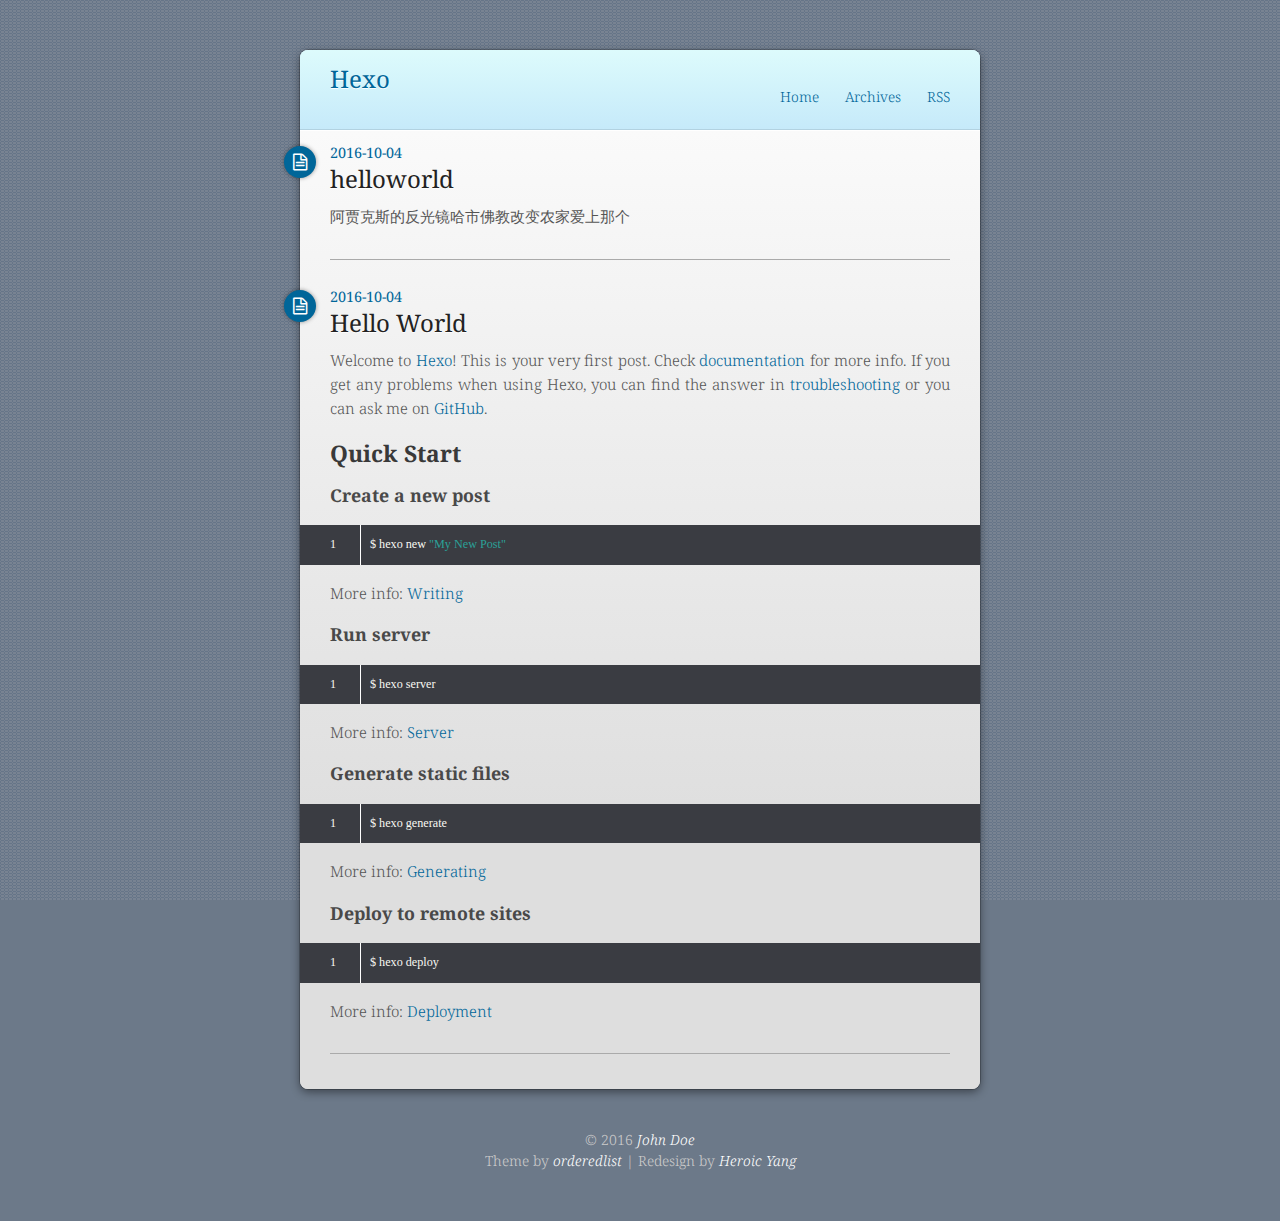
==== index.html @ 85ee766a "Site updated: 2016-10-04 22:42:52" ====
<!DOCTYPE HTML>
<html>
<head>
  <meta charset="utf-8">
  <meta http-equiv="X-UA-Compatible" content="chrome=1">
  
  <title>Hexo</title>
  <meta name="viewport" content="width=device-width, initial-scale=1, maximum-scale=1, user-scalable=no">
  
    <meta name="author" content="John Doe">
  
  
  <meta property="og:type" content="website">
<meta property="og:title" content="Hexo">
<meta property="og:url" content="http://yoursite.com/index.html">
<meta property="og:site_name" content="Hexo">
<meta name="twitter:card" content="summary">
<meta name="twitter:title" content="Hexo">
  
    <link rel="alternate" href="/atom.xml" title="Hexo" type="application/atom+xml">
  
  
    <link rel="icon" type="image/x-icon" href="/favicon.ico">
  
  <link rel="stylesheet" href="/css/style.css">
  <!--[if lt IE 9]><script src="//html5shiv.googlecode.com/svn/trunk/html5.js"></script><![endif]-->
  
</head>

<body>
  <div class="wrapper">
    <header id="header">
  <div class="title">
    <h1><a href="/">Hexo</a></h1>
    <p><a href="/"></a></p>
  </div>
  <nav class="nav">
    <ul>
      
        <li><a href="/">Home</a></li>
      
        <li><a href="/archives">Archives</a></li>
      
      
        <li><a href="/atom.xml">RSS</a></li>
      
    </ul>
    <div class="clearfix"></div>
  </nav>
  <div class="clearfix"></div>
</header>
    <div class="content">




  
    <article class="post">
  <header>
    
      <div class="icon"></div>
      <a href="/2016/10/04/helloworld/">
  <time datetime="2016-10-04T14:04:50.000Z">
    2016-10-04
  </time>
</a>
    
    
  
    <h1 class="title"><a href="/2016/10/04/helloworld/">helloworld</a></h1>
  

  </header>
  
  <div class="entry">
    
      <p>阿贾克斯的反光镜哈市佛教改变农家爱上那个</p>

    
  </div>
  <footer class="end-sep">
    
      
      
    
    <div class="clearfix"></div>
  </footer>
</article>


  
    <article class="post">
  <header>
    
      <div class="icon"></div>
      <a href="/2016/10/04/hello-world/">
  <time datetime="2016-10-04T13:56:13.222Z">
    2016-10-04
  </time>
</a>
    
    
  
    <h1 class="title"><a href="/2016/10/04/hello-world/">Hello World</a></h1>
  

  </header>
  
  <div class="entry">
    
      <p>Welcome to <a href="https://hexo.io/" target="_blank" rel="external">Hexo</a>! This is your very first post. Check <a href="https://hexo.io/docs/" target="_blank" rel="external">documentation</a> for more info. If you get any problems when using Hexo, you can find the answer in <a href="https://hexo.io/docs/troubleshooting.html" target="_blank" rel="external">troubleshooting</a> or you can ask me on <a href="https://github.com/hexojs/hexo/issues" target="_blank" rel="external">GitHub</a>.</p>
<h2 id="Quick-Start"><a href="#Quick-Start" class="headerlink" title="Quick Start"></a>Quick Start</h2><h3 id="Create-a-new-post"><a href="#Create-a-new-post" class="headerlink" title="Create a new post"></a>Create a new post</h3><figure class="highlight bash"><table><tr><td class="gutter"><pre><div class="line">1</div></pre></td><td class="code"><pre><div class="line">$ hexo new <span class="string">"My New Post"</span></div></pre></td></tr></table></figure>
<p>More info: <a href="https://hexo.io/docs/writing.html" target="_blank" rel="external">Writing</a></p>
<h3 id="Run-server"><a href="#Run-server" class="headerlink" title="Run server"></a>Run server</h3><figure class="highlight bash"><table><tr><td class="gutter"><pre><div class="line">1</div></pre></td><td class="code"><pre><div class="line">$ hexo server</div></pre></td></tr></table></figure>
<p>More info: <a href="https://hexo.io/docs/server.html" target="_blank" rel="external">Server</a></p>
<h3 id="Generate-static-files"><a href="#Generate-static-files" class="headerlink" title="Generate static files"></a>Generate static files</h3><figure class="highlight bash"><table><tr><td class="gutter"><pre><div class="line">1</div></pre></td><td class="code"><pre><div class="line">$ hexo generate</div></pre></td></tr></table></figure>
<p>More info: <a href="https://hexo.io/docs/generating.html" target="_blank" rel="external">Generating</a></p>
<h3 id="Deploy-to-remote-sites"><a href="#Deploy-to-remote-sites" class="headerlink" title="Deploy to remote sites"></a>Deploy to remote sites</h3><figure class="highlight bash"><table><tr><td class="gutter"><pre><div class="line">1</div></pre></td><td class="code"><pre><div class="line">$ hexo deploy</div></pre></td></tr></table></figure>
<p>More info: <a href="https://hexo.io/docs/deployment.html" target="_blank" rel="external">Deployment</a></p>

    
  </div>
  <footer class="end-sep">
    
      
      
    
    <div class="clearfix"></div>
  </footer>
</article>


  

  <nav id="pagination">
  
  
  <div class="clearfix"></div>
</nav>

</div>
  </div>
  <footer id="footer"><div class="copyright">
  
  &copy; 2016 <a href="/">John Doe</a>
  
</div>
<div class="theme-copyright">
  Theme by <a href="https://github.com/orderedlist" target="_blank">orderedlist</a>
   | 
  Redesign by <a href="http://heroicyang.com/" target="_blank">Heroic Yang</a>
</div>
<div class="clearfix"></div></footer>
  <script src="//ajax.googleapis.com/ajax/libs/jquery/1.8/jquery.min.js"></script>
<script src="/js/scale.fix.js"></script>
<script src="/js/jquery.imagesloaded.min.js"></script>
<script src="/js/gallery.js"></script>




<link rel="stylesheet" href="/fancybox/jquery.fancybox.css" media="screen" type="text/css">
<script src="/fancybox/jquery.fancybox.pack.js"></script>
<script type="text/javascript">
  (function($){
    $('.fancybox').fancybox();
  })(jQuery);
</script>

</body>
</html>
---- css/style.css ----
@import url("https://fonts.googleapis.com/css?family=Droid+Serif:400italic,700italic,400,700");
@font-face {
  font-family: 'FontAwesome';
  font-style: normal;
  font-weight: normal;
  src: url("fonts/fontawesome-webfont.eot?#iefix") format('embedded-opentype'), url("fonts/fontawesome-webfont.woff") format('woff'), url("fonts/fontawesome-webfont.ttf") format('truetype'), url("fonts/fontawesome-webfont.svg#FontAwesomeRegular") format('svg');
}
html {
  background: #6c7989;
  background: #6c7989 -webkit-linear-gradient(#6c7989, #434b55) fixed;
  background: #6c7989 -moz-linear-gradient(#6c7989, #434b55) fixed;
  background: #6c7989 -o-linear-gradient(#6c7989, #434b55) fixed;
  background: #6c7989 -ms-linear-gradient(#6c7989, #434b55) fixed;
  background: #6c7989 linear-gradient(#6c7989, #434b55) fixed;
  background-image: url("images/checker.png");
}
body {
  padding: 50px 0;
  margin: 0;
  font: 1em/1.5 "Droid Serif", Helvetica Neue, Helvetica, Arial, sans-serif;
  color: #555;
  font-weight: 300;
}
.wrapper {
  width: 680px;
  margin: 0 auto;
  background: #dedede;
  border-radius: 8px;
  -webkit-box-shadow: rgba(0,0,0,0.2) 0 0 0 1px, rgba(0,0,0,0.45) 0 3px 10px;
  box-shadow: rgba(0,0,0,0.2) 0 0 0 1px, rgba(0,0,0,0.45) 0 3px 10px;
}
header,
section,
footer {
  display: block;
}
a {
  color: #069;
  text-decoration: none;
}
p {
  margin: 0 0 20px;
  padding: 0;
}
strong {
  color: #222;
  font-weight: 700;
}
.content {
  background: -webkit-linear-gradient(#fafafa, #dedede 700px);
  background: -moz-linear-gradient(#fafafa, #dedede 700px);
  background: -o-linear-gradient(#fafafa, #dedede 700px);
  background: -ms-linear-gradient(#fafafa, #dedede 700px);
  background: linear-gradient(#fafafa, #dedede 700px);
  border-radius: 0 0 8px 8px;
  border-top: 1px solid #fff;
}
.clearfix {
  zoom: 1;
}
.clearfix:before,
.clearfix:after {
  content: "";
  display: table;
}
.clearfix:after {
  clear: both;
}
#header {
  border-radius: 8px 8px 0 0;
  background: #c6eafa -webkit-linear-gradient(#ddfbfc, #c6eafa);
  background: #c6eafa -moz-linear-gradient(#ddfbfc, #c6eafa);
  background: #c6eafa -o-linear-gradient(#ddfbfc, #c6eafa);
  background: #c6eafa -ms-linear-gradient(#ddfbfc, #c6eafa);
  background: #c6eafa linear-gradient(#ddfbfc, #c6eafa);
  position: relative;
  padding: 15px 30px;
  border-bottom: 1px solid #b2d2e1;
}
#header .title {
  float: left;
}
#header .nav {
  float: right;
  font-size: 0.875em;
  font-family: "Droid Serif", Helvetica Neue, Helvetica, Arial, sans-serif;
  line-height: 2.5em;
}
#header .nav ul {
  list-style: none;
}
#header .nav ul li {
  float: left;
  margin-left: 26px;
}
#header h1 {
  margin: 0;
  padding: 0;
  font-size: 1.5em;
  font-weight: normal;
  line-height: 1.2;
  color: #069;
  text-shadow: rgba(255,255,255,0.9) 0 1px 0;
}
#header.without-description h1 {
  margin: 10px 0;
}
#header p {
  margin: 0;
  color: #61778b;
  width: 300px;
  font-size: 0.8125em;
  font-style: italic;
}
article {
  padding: 15px 30px;
  position: relative;
}
article.page .icon {
  display: none;
}
article.post .icon:before {
  content: '\f0f6';
}
article.photo .icon:before {
  content: '\f030';
}
article.link .icon:before {
  content: '\f0c1';
}
article .gallery {
  margin: 0 -30px 16px;
  overflow: hidden;
  position: relative;
}
article .gallery:hover .control {
  opacity: 1;
  -ms-filter: none;
  filter: none;
}
article .gallery:hover img {
  -webkit-transform: scale(1.1, 1.1);
  -moz-transform: scale(1.1, 1.1);
  -o-transform: scale(1.1, 1.1);
  -ms-transform: scale(1.1, 1.1);
  transform: scale(1.1, 1.1);
  -webkit-transition: all 0.8s;
  -moz-transition: all 0.8s;
  -o-transition: all 0.8s;
  -ms-transition: all 0.8s;
  transition: all 0.8s;
}
@media screen and (max-width: 580px) {
  article .gallery:hover img {
    -webkit-transform: none;
    -moz-transform: none;
    -o-transform: none;
    -ms-transform: none;
    transform: none;
    -webkit-transition: none;
    -moz-transition: none;
    -o-transition: none;
    -ms-transition: none;
    transition: none;
  }
}
article .gallery img {
  min-width: 100%;
  max-width: 100%;
  height: auto;
  position: absolute;
  top: 0;
  left: 0;
  opacity: 0;
  -ms-filter: "progid:DXImageTransform.Microsoft.Alpha(Opacity=0)";
  filter: alpha(opacity=0);
  -webkit-transition: all 0.8s;
  -moz-transition: all 0.8s;
  -o-transition: all 0.8s;
  -ms-transition: all 0.8s;
  transition: all 0.8s;
}
article .gallery .control {
  opacity: 0;
  -ms-filter: "progid:DXImageTransform.Microsoft.Alpha(Opacity=0)";
  filter: alpha(opacity=0);
  -webkit-transition: 0.3s;
  -moz-transition: 0.3s;
  -o-transition: 0.3s;
  -ms-transition: 0.3s;
  transition: 0.3s;
}
article .gallery .prev,
article .gallery .next {
  position: absolute;
  top: 0;
  width: 50%;
  height: 100%;
  cursor: pointer;
}
article .gallery .prev:before,
article .gallery .next:before {
  position: absolute;
  font: 24px/1 FontAwesome;
  text-align: center;
  width: 24px;
  text-shadow: 0 0 15px rgba(0,0,0,0.5);
  color: #fff;
  margin-top: -12px;
  top: 50%;
}
article .gallery .prev {
  left: 0;
}
article .gallery .prev:before {
  content: '\f053';
  left: 10px;
}
article .gallery .next {
  right: 0;
}
article .gallery .next:before {
  content: '\f054';
  right: 10px;
}
article header {
  border-radius: 0;
  background: none;
  position: relative;
  padding: 0;
  border-bottom: 0;
  margin-bottom: 10px;
}
article header .icon {
  width: 32px;
  height: 32px;
  position: absolute;
  top: 0px;
  left: 0px;
  margin-left: -46px;
  color: #fff;
  background: #069;
  border-radius: 100em;
  -webkit-box-shadow: 0 0 4px rgba(0,0,0,0.4);
  box-shadow: 0 0 4px rgba(0,0,0,0.4);
}
@media screen and (max-width: 600px) {
  article header .icon {
    display: none;
  }
}
article header .icon:before {
  position: absolute;
  font: 20px FontAwesome;
  top: 6px;
  left: 0;
  width: 32px;
  text-align: center;
}
article header time {
  font: 0.9em "Droid Serif", Helvetica Neue, Helvetica, Arial, sans-serif;
  margin-bottom: 5px;
  display: block;
  line-height: 1;
}
article header .title {
  font-size: 1.5em;
  font-weight: normal;
  line-height: 1.2;
  margin: 0;
  padding: 0;
  text-shadow: rgba(255,255,255,0.9) 0 1px 0;
}
article header .title a {
  color: #222;
}
article header .title a:hover {
  color: #069;
}
article .entry {
  font-size: 0.95em;
  text-align: justify;
  line-height: 1.6;
}
article .entry h1,
article .entry h2,
article .entry h3,
article .entry h4,
article .entry h5,
article .entry h6 {
  color: #222;
  padding: 0;
  margin: 0 0 20px;
  line-height: 1.2;
}
article .entry p,
article .entry ul,
article .entry ol,
article .entry table,
article .entry dl {
  margin: 0 0 20px;
}
article .entry p {
  white-space: pre-wrap;
  word-wrap: break-word;
}
article .entry h1,
article .entry h2,
article .entry h3 {
  line-height: 1.1;
}
article .entry h1 {
  font-size: 1.75em;
}
article .entry h2 {
  color: #393939;
}
article .entry h3,
article .entry h4,
article .entry h5,
article .entry h6 {
  color: #494949;
}
article .entry blockquote {
  margin: 0 -30px 20px;
  padding: 15px 20px 1px 40px;
  font-style: italic;
  background: #ccc;
  background: rgba(0,0,0,0.06);
  color: #222;
}
article .entry img,
article .entry video {
  max-width: 98%;
  border-radius: 3px;
  padding: 5px;
  background: #fff;
  -webkit-box-shadow: 0 0 8px #aaa;
  box-shadow: 0 0 8px #aaa;
}
article .entry img.nstyle,
article .entry video.nstyle {
  border-radius: 0;
  padding: 0;
  background: none;
  -webkit-box-shadow: none;
  box-shadow: none;
}
article .entry iframe {
  max-width: 98%;
}
article .entry .caption {
  display: block;
  margin-top: 5px;
  color: #aaa;
  position: relative;
  font-size: 0.9em;
  padding-left: 25px;
}
article .entry .caption:before {
  content: '\f040';
  position: absolute;
  font: 1.3em FontAwesome;
  position: absolute;
  left: 0;
  top: 3px;
}
article .entry code,
article .entry pre {
  font-family: Monaco, Bitstream Vera Sans Mono, Lucida Console, Terminal;
  color: #333;
  font-size: 0.8em;
  overflow-x: scroll;
}
article .entry code {
  font-size: 0.8em;
}
article .entry pre {
  padding: 10px 30px;
  background: #3a3c42;
  color: #f8f8f2;
  margin: 0 -30px 16px;
}
@media screen and (max-width: 580px) {
  article .entry pre {
    margin: 0 -20px 16px;
    padding: 10px 20px;
  }
}
article .entry pre code {
  color: #f8f8f2;
}
li article .entry pre {
  margin-left: -60px;
  padding-left: 60px;
}
article .entry .gist article {
  padding: 10px;
}
article .entry .gist table {
  margin: 0;
}
article .entry .gist table td {
  border-bottom: 0;
}
article .entry .gist table td.line-numbers {
  font-size: 12px;
}
article .entry .gist pre {
  margin: 0 -10px 16px;
  padding: 10px 20px;
  background: #f8f8f8;
  color: #333;
}
article .entry table {
  width: 100%;
  border-collapse: collapse;
  table-layout: fixed;
}
article .entry th,
article .entry td {
  text-align: left;
  padding: 5px 10px;
  border-bottom: 1px solid #aaa;
}
article .entry dt {
  color: #222;
  font-weight: 700;
}
article .entry th {
  color: #222;
}
article .entry small {
  font-size: 0.7em;
}
article .entry hr {
  border: 0;
  background: #aaa;
  height: 1px;
  margin: 0 0 20px;
}
article .entry .text-lt {
  text-decoration: line-through;
}
article footer {
  font-size: 0.875em;
  border-top: 1px solid #aaa;
  padding: 10px 0 0 0;
  margin-top: 10px;
}
article footer.end-sep {
  border-top: none;
  border-bottom: 1px solid #aaa;
  padding: 0 0 10px 0;
}
article footer a:before {
  font: 1.1em FontAwesome;
  padding-right: 10px;
  vertical-align: middle;
}
article footer a.more-link:before {
  content: '\f054';
}
article footer a.comment-link:before {
  content: '\f075';
}
article footer .categories,
article footer .tags {
  margin: 5px 0;
}
article footer .categories:before,
article footer .tags:before {
  font: 1.1em FontAwesome;
  margin-right: 5px;
}
article footer .categories:before {
  content: '\f07b';
}
article footer .tags:before {
  content: '\f02b';
}
#comment {
  padding: 0 20px 20px;
  overflow-x: hidden;
}
#comment .title {
  font-weight: normal;
  margin-bottom: 15px;
}
#pagination {
  padding-bottom: 20px;
}
#pagination a {
  display: block;
  padding: 5px 10px;
  font-family: "Droid Serif", Helvetica Neue, Helvetica, Arial, sans-serif;
  background: #069;
  color: #fff;
  text-decoration: none;
}
#pagination .prev {
  float: left;
}
#pagination .prev:before {
  content: '\f053';
  padding-right: 10px;
  font-family: FontAwesome;
}
#pagination .next {
  float: right;
}
#pagination .next:after {
  content: '\f054';
  padding-left: 10px;
  font-family: FontAwesome;
}
.archives-title {
  font-weight: normal;
  font-size: 1.4em;
  margin-bottom: 10px;
  padding: 0 30px;
  text-shadow: 0 0 1px #fff;
}
.archives-title:before {
  font-family: FontAwesome;
  content: '\f073';
  margin-right: 10px;
}
.archives-title.tag:before {
  content: '\f02b';
}
.archives-title.category:before {
  content: '\f07b';
}
.archives-wrapper:last-child {
  padding-bottom: 10px;
}
.archives-wrapper .archives-year > a {
  color: #555;
}
.archives-wrapper .archives > article {
  padding-top: 0;
  padding-bottom: 0;
}
.archives-wrapper .archives > article header .title {
  font-size: 1.1em;
}
#footer {
  width: 680px;
  margin: 20px auto 0;
  padding: 20px 0 0;
  font-size: 0.875em;
  color: #ccc;
  overflow: hidden;
  text-align: center;
}
#footer a {
  color: #fff;
  font-style: italic;
}
@media screen and (max-width: 740px) {
  body {
    padding: 0;
  }
  .wrapper {
    border-radius: 0;
    -webkit-box-shadow: none;
    box-shadow: none;
    width: 100%;
  }
  #footer {
    border-radius: 0;
    margin: 0 auto;
    padding: 10px;
    width: auto;
    text-align: left;
  }
}
@media screen and (max-width: 580px) {
  #header {
    padding: 15px 20px;
  }
  #header .title {
    float: none;
  }
  #header .nav ul li {
    margin-left: 10px;
  }
  #header p {
    width: 100%;
  }
  .archives-title {
    padding: 0 20px;
  }
  article {
    padding: 15px 20px;
  }
  article .gallery {
    margin: 0 -20px 16px;
  }
  article .entry blockquote {
    margin: 0 -20px 20px;
  }
}
figure.highlight {
  margin: 0 -30px 16px;
  padding: 0 30px;
  background: #3a3c42;
}
@media screen and (max-width: 580px) {
  figure.highlight {
    margin: 0 -20px 16px;
    padding: 0 20px;
  }
}
figure.highlight pre {
  margin: 0 -30px 0px;
}
@media screen and (max-width: 580px) {
  figure.highlight pre {
    margin: 0 -20px 0px;
  }
}
figure.highlight table {
  margin: 0;
  border-spacing: 0;
}
figure.highlight td {
  padding: 0;
  border-bottom: 0;
}
figure.highlight .gutter {
  width: 40px;
}
@media screen and (max-width: 580px) {
  figure.highlight .gutter {
    display: none;
  }
}
figure.highlight .gutter pre {
  position: relative;
  padding: 10px 0 10px 30px;
  border-right: 1px solid #fff;
  height: 100%;
  width: 30px;
}
pre .comment,
pre .template_comment,
pre .diff .header,
pre .doctype,
pre .pi,
pre .lisp .string,
pre .javadoc {
  color: #93a1a1;
  font-style: italic;
}
pre .keyword,
pre .winutils,
pre .method,
pre .addition,
pre .css .tag,
pre .request,
pre .status,
pre .nginx .title {
  color: #859900;
}
pre .number,
pre .command,
pre .string,
pre .tag .value,
pre .phpdoc,
pre .tex .formula,
pre .regexp,
pre .hexcolor {
  color: #2aa198;
}
pre .title,
pre .localvars,
pre .chunk,
pre .decorator,
pre .built_in,
pre .identifier,
pre .vhdl,
pre .literal,
pre .id {
  color: #268bd2;
}
pre .attribute,
pre .variable,
pre .lisp .body,
pre .smalltalk .number,
pre .constant,
pre .class .title,
pre .parent,
pre .haskell .type {
  color: #b58900;
}
pre .preprocessor,
pre .preprocessor .keyword,
pre .shebang,
pre .symbol,
pre .symbol .string,
pre .diff .change,
pre .special,
pre .attr_selector,
pre .important,
pre .subst,
pre .cdata,
pre .clojure .title {
  color: #cb4b16;
}
pre .deletion {
  color: #dc322f;
}
.gist .highlight {
  background: #fff;
}
.gist .highlight .c {
  color: #998;
  font-style: italic;
}
.gist .highlight .err {
  color: #a61717;
  background-color: #e3d2d2;
}
.gist .highlight .k {
  font-weight: bold;
}
.gist .highlight .o {
  font-weight: bold;
}
.gist .highlight .cm {
  color: #998;
  font-style: italic;
}
.gist .highlight .cp {
  color: #999;
  font-weight: bold;
}
.gist .highlight .c1 {
  color: #998;
  font-style: italic;
}
.gist .highlight .cs {
  color: #999;
  font-weight: bold;
  font-style: italic;
}
.gist .highlight .gd {
  color: #000;
  background-color: #fdd;
}
.gist .highlight .gd .x {
  color: #000;
  background-color: #faa;
}
.gist .highlight .ge {
  font-style: italic;
}
.gist .highlight .gr {
  color: #a00;
}
.gist .highlight .gh {
  color: #999;
}
.gist .highlight .gi {
  color: #000;
  background-color: #dfd;
}
.gist .highlight .gi .x {
  color: #000;
  background-color: #afa;
}
.gist .highlight .go {
  color: #888;
}
.gist .highlight .gp {
  color: #555;
}
.gist .highlight .gs {
  font-weight: bold;
}
.gist .highlight .gu {
  color: #800080;
  font-weight: bold;
}
.gist .highlight .gt {
  color: #a00;
}
.gist .highlight .kc {
  font-weight: bold;
}
.gist .highlight .kd {
  font-weight: bold;
}
.gist .highlight .kn {
  font-weight: bold;
}
.gist .highlight .kp {
  font-weight: bold;
}
.gist .highlight .kr {
  font-weight: bold;
}
.gist .highlight .kt {
  color: #458;
  font-weight: bold;
}
.gist .highlight .m {
  color: #099;
}
.gist .highlight .s {
  color: #d14;
}
.gist .highlight .n {
  color: #333;
}
.gist .highlight .na {
  color: #008080;
}
.gist .highlight .nb {
  color: #0086b3;
}
.gist .highlight .nc {
  color: #458;
  font-weight: bold;
}
.gist .highlight .no {
  color: #008080;
}
.gist .highlight .ni {
  color: #800080;
}
.gist .highlight .ne {
  color: #900;
  font-weight: bold;
}
.gist .highlight .nf {
  color: #900;
  font-weight: bold;
}
.gist .highlight .nn {
  color: #555;
}
.gist .highlight .nt {
  color: #000080;
}
.gist .highlight .nv {
  color: #008080;
}
.gist .highlight .ow {
  font-weight: bold;
}
.gist .highlight .w {
  color: #bbb;
}
.gist .highlight .mf {
  color: #099;
}
.gist .highlight .mh {
  color: #099;
}
.gist .highlight .mi {
  color: #099;
}
.gist .highlight .mo {
  color: #099;
}
.gist .highlight .sb {
  color: #d14;
}
.gist .highlight .sc {
  color: #d14;
}
.gist .highlight .sd {
  color: #d14;
}
.gist .highlight .s2 {
  color: #d14;
}
.gist .highlight .se {
  color: #d14;
}
.gist .highlight .sh {
  color: #d14;
}
.gist .highlight .si {
  color: #d14;
}
.gist .highlight .sx {
  color: #d14;
}
.gist .highlight .sr {
  color: #009926;
}
.gist .highlight .s1 {
  color: #d14;
}
.gist .highlight .ss {
  color: #990073;
}
.gist .highlight .bp {
  color: #999;
}
.gist .highlight .vc {
  color: #008080;
}
.gist .highlight .vg {
  color: #008080;
}
.gist .highlight .vi {
  color: #008080;
}
.gist .highlight .il {
  color: #099;
}
.gist .highlight .gc {
  color: #999;
  background-color: #eaf2f5;
}
.gist .type-csharp .highlight .k {
  color: #00f;
}
.gist .type-csharp .highlight .kt {
  color: #00f;
}
.gist .type-csharp .highlight .nf {
  color: #000;
  font-weight: normal;
}
.gist .type-csharp .highlight .nc {
  color: #2b91af;
}
.gist .type-csharp .highlight .nn {
  color: #000;
}
.gist .type-csharp .highlight .s {
  color: #a31515;
}
.gist .type-csharp .highlight .sc {
  color: #a31515;
}
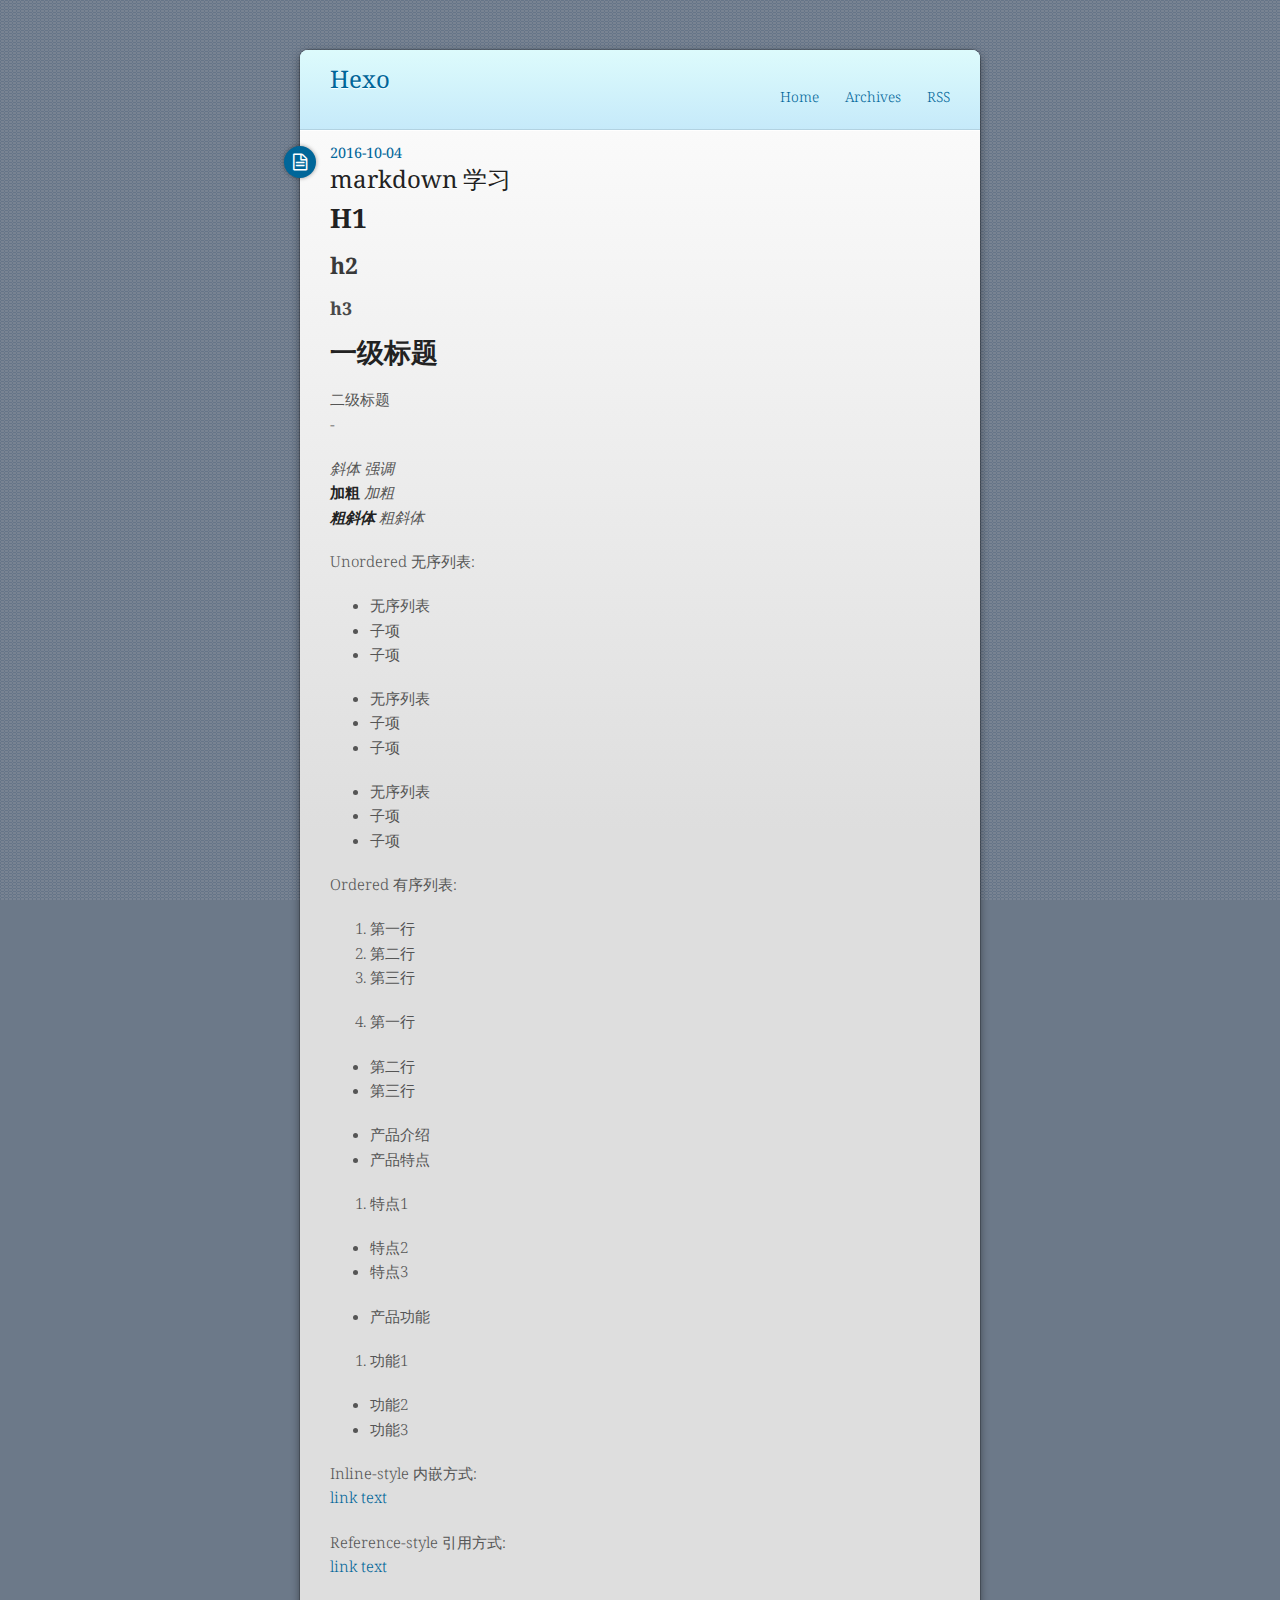
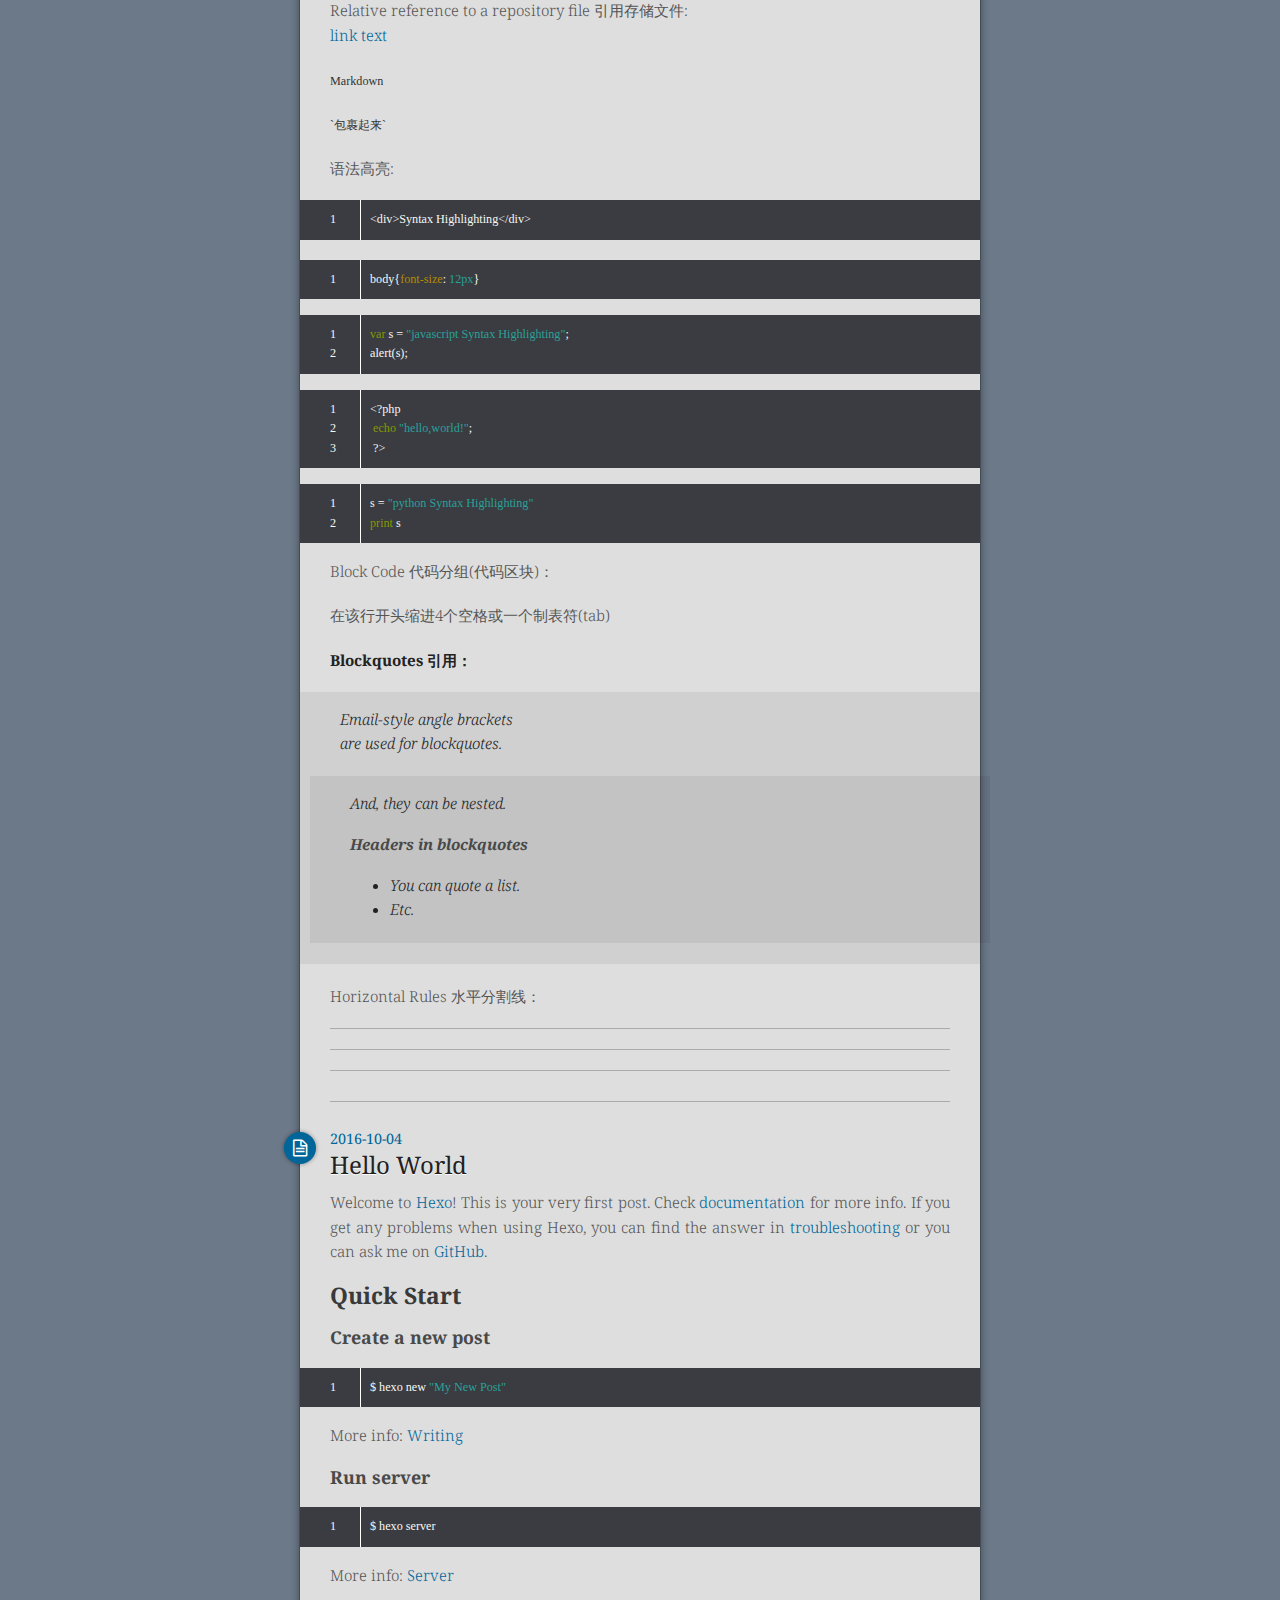
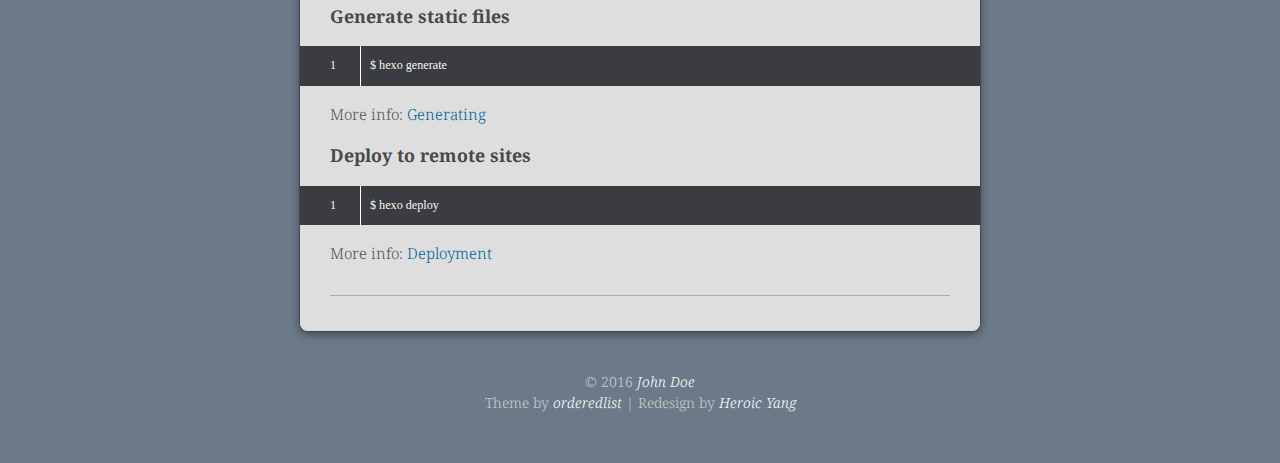
==== commit 0008186f: "Site updated: 2016-10-06 22:35:26" ====
--- a/index.html
+++ b/index.html
@@ -67,14 +67,92 @@
     
     
   
-    <h1 class="title"><a href="/2016/10/04/helloworld/">helloworld</a></h1>
+    <h1 class="title"><a href="/2016/10/04/helloworld/">markdown 学习</a></h1>
   
 
   </header>
   
   <div class="entry">
     
-      <p>阿贾克斯的反光镜哈市佛教改变农家爱上那个</p>
+      <h1 id="H1"><a href="#H1" class="headerlink" title="H1"></a>H1</h1><h2 id="h2"><a href="#h2" class="headerlink" title="h2"></a>h2</h2><h3 id="h3"><a href="#h3" class="headerlink" title="h3"></a>h3</h3><h1 id="一级标题"><a href="#一级标题" class="headerlink" title="一级标题"></a>一级标题</h1><p>二级标题<br>-</p>
+<p><em>斜体</em> <em>强调</em><br><strong>加粗</strong> <em>加粗</em><br><strong><em>粗斜体</em></strong> <em>粗斜体</em></p>
+<p>Unordered 无序列表:</p>
+<ul>
+<li>无序列表</li>
+<li>子项</li>
+<li>子项</li>
+</ul>
+<ul>
+<li>无序列表</li>
+<li>子项</li>
+<li>子项</li>
+</ul>
+<ul>
+<li>无序列表</li>
+<li>子项</li>
+<li>子项</li>
+</ul>
+<p>Ordered 有序列表:</p>
+<ol>
+<li>第一行</li>
+<li>第二行</li>
+<li><p>第三行</p>
+</li>
+<li><p>第一行</p>
+</li>
+</ol>
+<ul>
+<li>第二行</li>
+<li>第三行</li>
+</ul>
+<ul>
+<li>产品介绍</li>
+<li>产品特点</li>
+</ul>
+<ol>
+<li>特点1</li>
+</ol>
+<ul>
+<li>特点2</li>
+<li>特点3</li>
+</ul>
+<ul>
+<li>产品功能</li>
+</ul>
+<ol>
+<li>功能1</li>
+</ol>
+<ul>
+<li>功能2</li>
+<li>功能3</li>
+</ul>
+<p>Inline-style 内嵌方式:<br><a href="https://google.com" title="title text" target="_blank" rel="external">link text</a></p>
+<p>Reference-style 引用方式:<br><a href="https//www.mozilla.org" title="title text">link text</a></p>
+<p>Relative reference to a repository file 引用存储文件:<br><a href="../path/file/readme.txt" title="title text">link text</a></p>
+<p><code>Markdown</code></p>
+<p><code>`包裹起来` </code></p>
+<p>语法高亮:<br><figure class="highlight html"><table><tr><td class="gutter"><pre><div class="line">1</div></pre></td><td class="code"><pre><div class="line"><span class="tag">&lt;<span class="name">div</span>&gt;</span>Syntax Highlighting<span class="tag">&lt;/<span class="name">div</span>&gt;</span></div></pre></td></tr></table></figure></p>
+<figure class="highlight css"><table><tr><td class="gutter"><pre><div class="line">1</div></pre></td><td class="code"><pre><div class="line"><span class="selector-tag">body</span>&#123;<span class="attribute">font-size</span>: <span class="number">12px</span>&#125;</div></pre></td></tr></table></figure>
+<figure class="highlight javascript"><table><tr><td class="gutter"><pre><div class="line">1</div><div class="line">2</div></pre></td><td class="code"><pre><div class="line"><span class="keyword">var</span> s = <span class="string">"javascript Syntax Highlighting"</span>;</div><div class="line">alert(s);</div></pre></td></tr></table></figure>
+<figure class="highlight php"><table><tr><td class="gutter"><pre><div class="line">1</div><div class="line">2</div><div class="line">3</div></pre></td><td class="code"><pre><div class="line"><span class="meta">&lt;?php</span></div><div class="line"> <span class="keyword">echo</span> <span class="string">"hello,world!"</span>;</div><div class="line"> <span class="meta">?&gt;</span></div></pre></td></tr></table></figure>
+<figure class="highlight python"><table><tr><td class="gutter"><pre><div class="line">1</div><div class="line">2</div></pre></td><td class="code"><pre><div class="line">s = <span class="string">"python Syntax Highlighting"</span></div><div class="line"><span class="keyword">print</span> s</div></pre></td></tr></table></figure>
+<p>Block Code 代码分组(代码区块)：</p>
+<p>在该行开头缩进4个空格或一个制表符(tab)</p>
+<p><strong>Blockquotes 引用：</strong></p>
+<blockquote>
+<p>Email-style angle brackets<br>are used for blockquotes.</p>
+<blockquote>
+<p>And, they can be nested.</p>
+<h4 id="Headers-in-blockquotes"><a href="#Headers-in-blockquotes" class="headerlink" title="Headers in blockquotes"></a>Headers in blockquotes</h4><ul>
+<li>You can quote a list.</li>
+<li>Etc.</li>
+</ul>
+</blockquote>
+</blockquote>
+<p>Horizontal Rules 水平分割线：</p>
+<hr>
+<hr>
+<hr>
 
     
   </div>
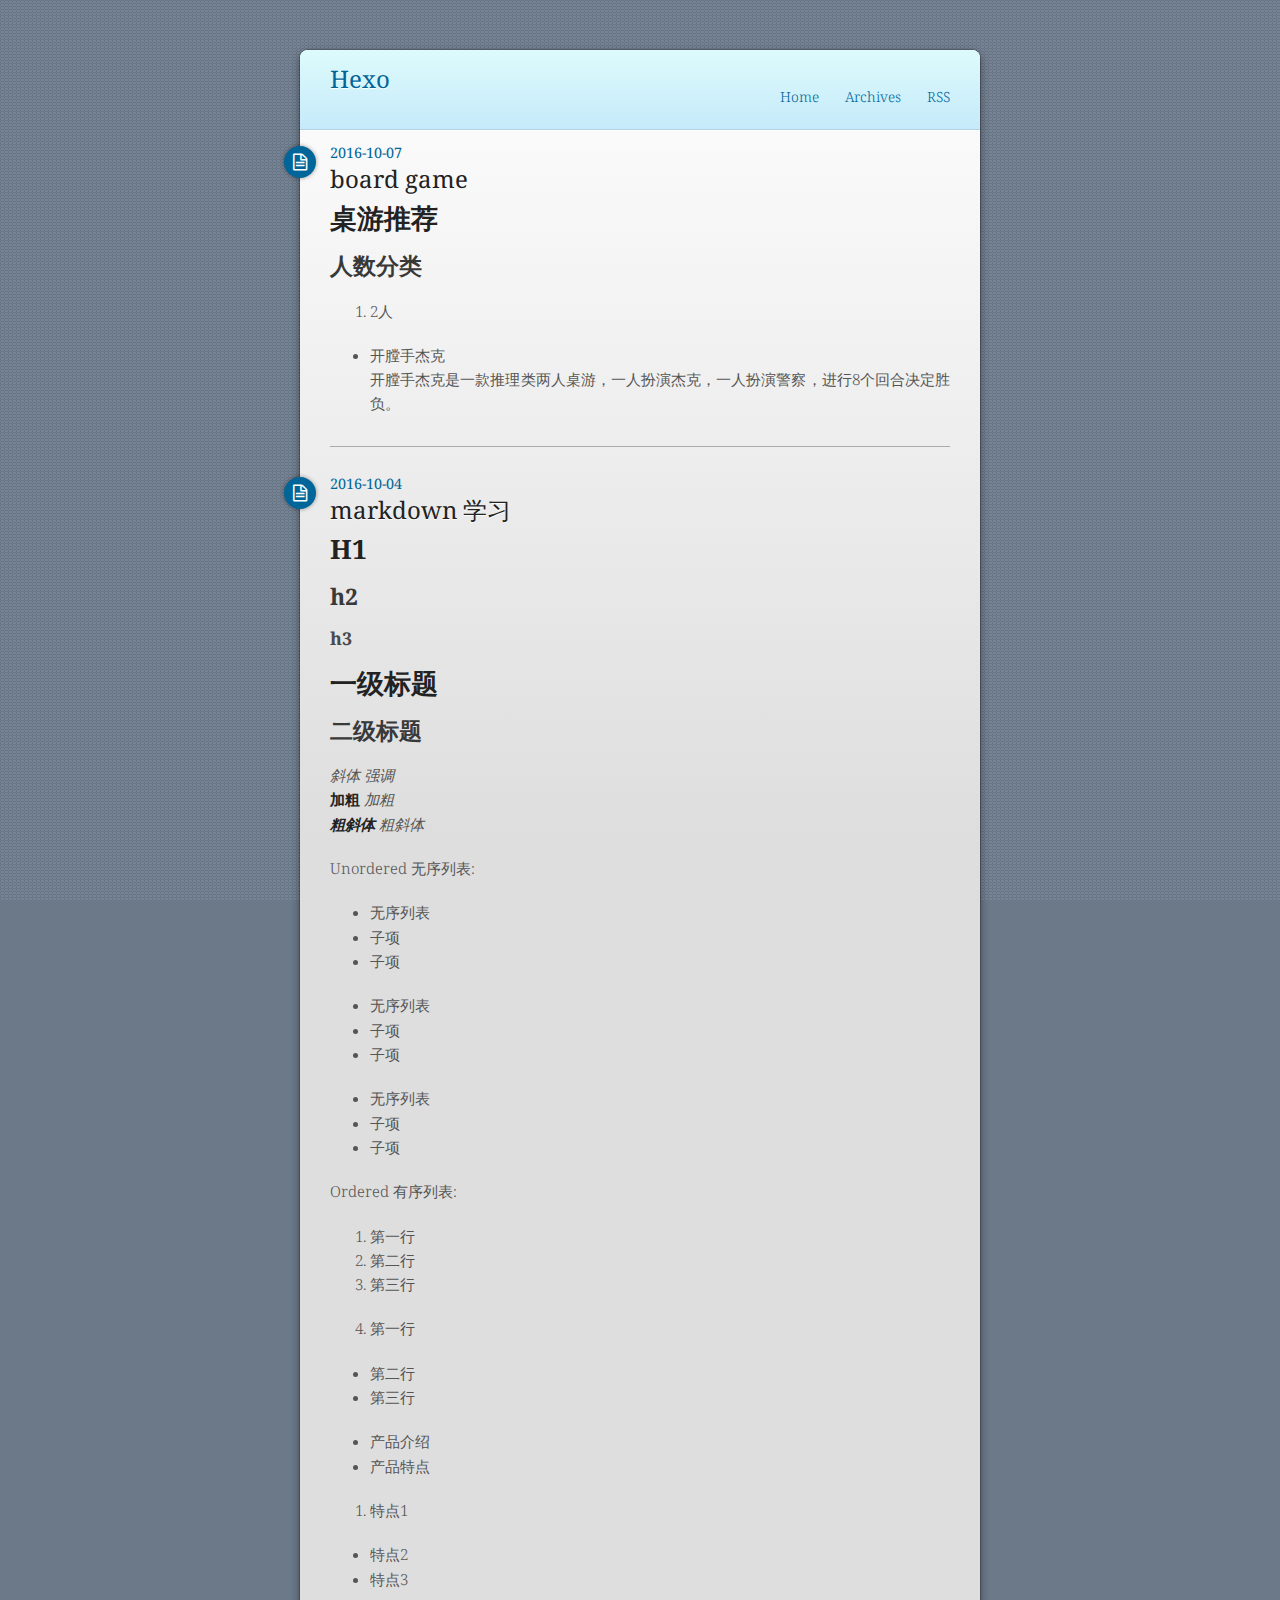
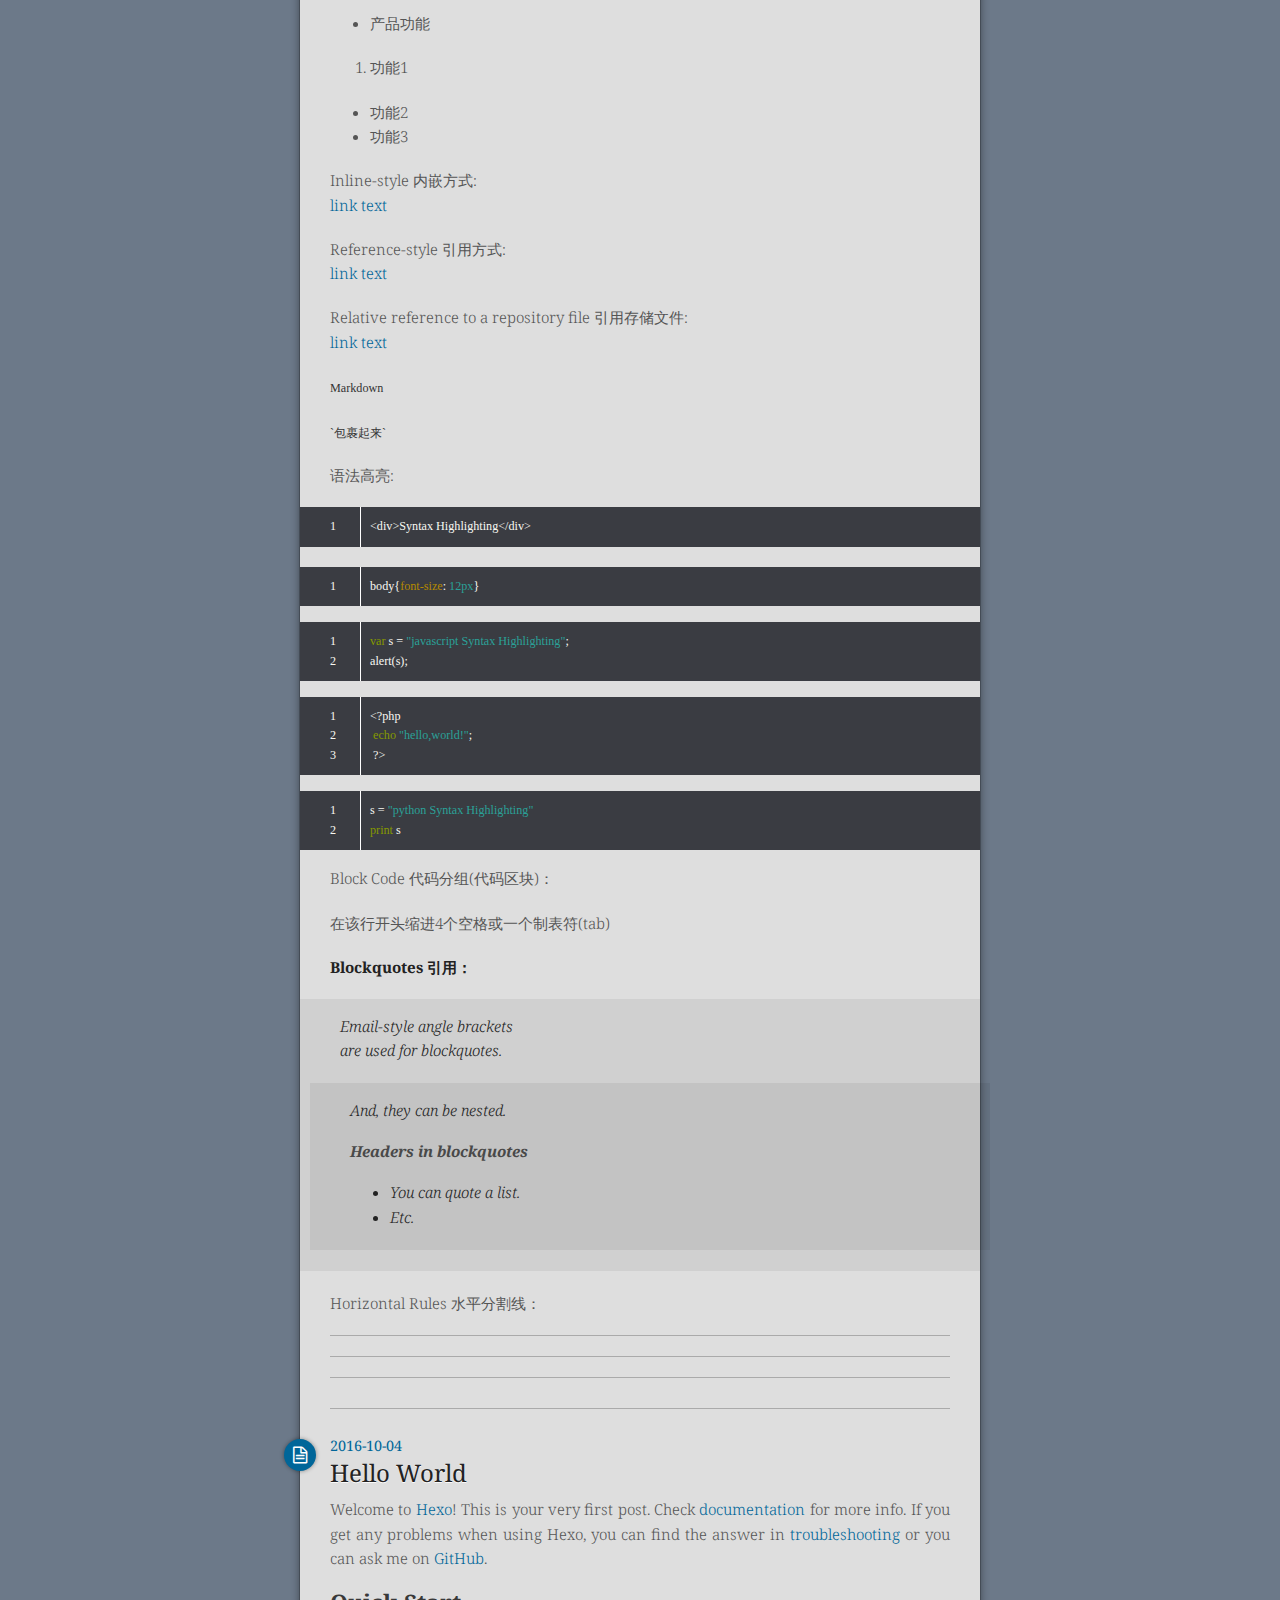
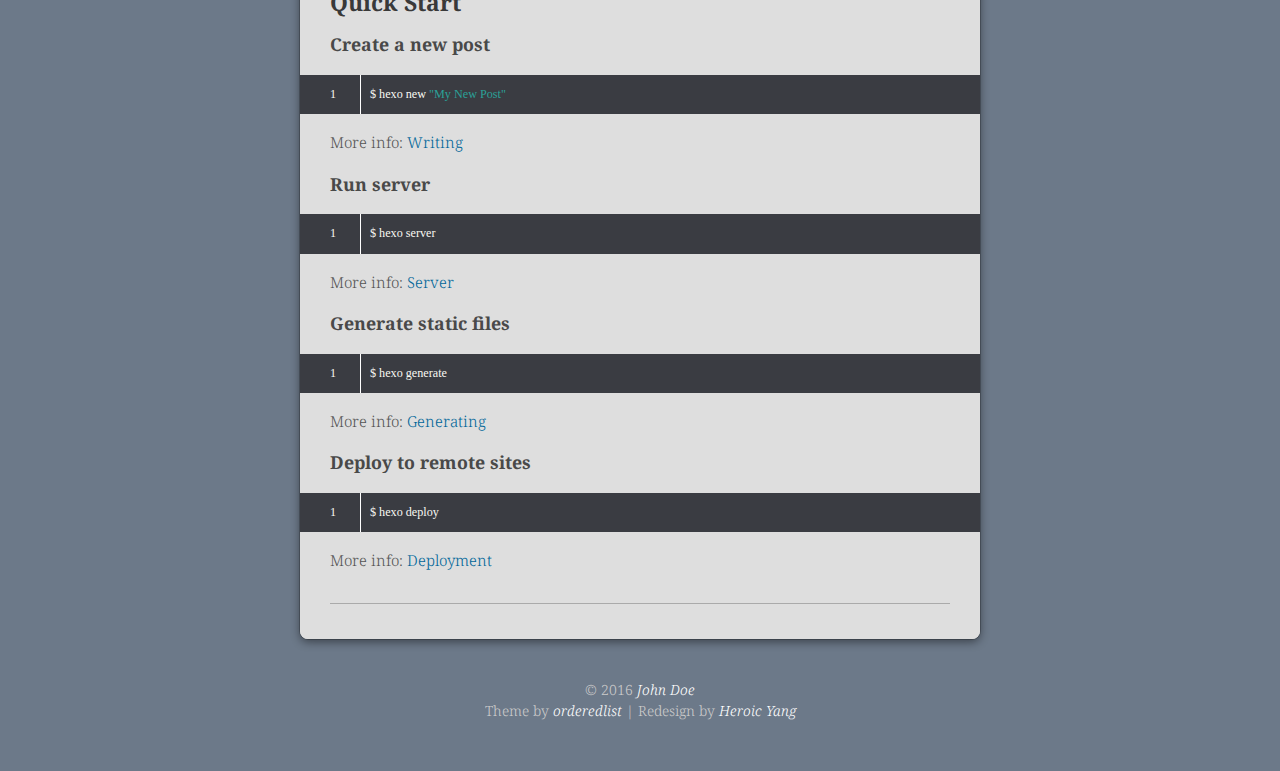
==== commit 7e0cedd1: "Site updated: 2016-10-07 14:33:47" ====
--- a/index.html
+++ b/index.html
@@ -59,6 +59,45 @@
   <header>
     
       <div class="icon"></div>
+      <a href="/2016/10/07/board-game/">
+  <time datetime="2016-10-07T06:05:29.000Z">
+    2016-10-07
+  </time>
+</a>
+    
+    
+  
+    <h1 class="title"><a href="/2016/10/07/board-game/">board game</a></h1>
+  
+
+  </header>
+  
+  <div class="entry">
+    
+      <h1 id="桌游推荐"><a href="#桌游推荐" class="headerlink" title="桌游推荐"></a><strong>桌游推荐</strong></h1><h2 id="人数分类"><a href="#人数分类" class="headerlink" title="人数分类"></a>人数分类</h2><ol>
+<li>2人</li>
+</ol>
+<ul>
+<li>开膛手杰克<br>开膛手杰克是一款推理类两人桌游，一人扮演杰克，一人扮演警察，进行8个回合决定胜负。</li>
+</ul>
+
+    
+  </div>
+  <footer class="end-sep">
+    
+      
+      
+    
+    <div class="clearfix"></div>
+  </footer>
+</article>
+
+
+  
+    <article class="post">
+  <header>
+    
+      <div class="icon"></div>
       <a href="/2016/10/04/helloworld/">
   <time datetime="2016-10-04T14:04:50.000Z">
     2016-10-04
@@ -74,8 +113,7 @@
   
   <div class="entry">
     
-      <h1 id="H1"><a href="#H1" class="headerlink" title="H1"></a>H1</h1><h2 id="h2"><a href="#h2" class="headerlink" title="h2"></a>h2</h2><h3 id="h3"><a href="#h3" class="headerlink" title="h3"></a>h3</h3><h1 id="一级标题"><a href="#一级标题" class="headerlink" title="一级标题"></a>一级标题</h1><p>二级标题<br>-</p>
-<p><em>斜体</em> <em>强调</em><br><strong>加粗</strong> <em>加粗</em><br><strong><em>粗斜体</em></strong> <em>粗斜体</em></p>
+      <h1 id="H1"><a href="#H1" class="headerlink" title="H1"></a>H1</h1><h2 id="h2"><a href="#h2" class="headerlink" title="h2"></a>h2</h2><h3 id="h3"><a href="#h3" class="headerlink" title="h3"></a>h3</h3><h1 id="一级标题"><a href="#一级标题" class="headerlink" title="一级标题"></a>一级标题</h1><h2 id="二级标题"><a href="#二级标题" class="headerlink" title="二级标题"></a>二级标题</h2><p><em>斜体</em> <em>强调</em><br><strong>加粗</strong> <em>加粗</em><br><strong><em>粗斜体</em></strong> <em>粗斜体</em></p>
 <p>Unordered 无序列表:</p>
 <ul>
 <li>无序列表</li>
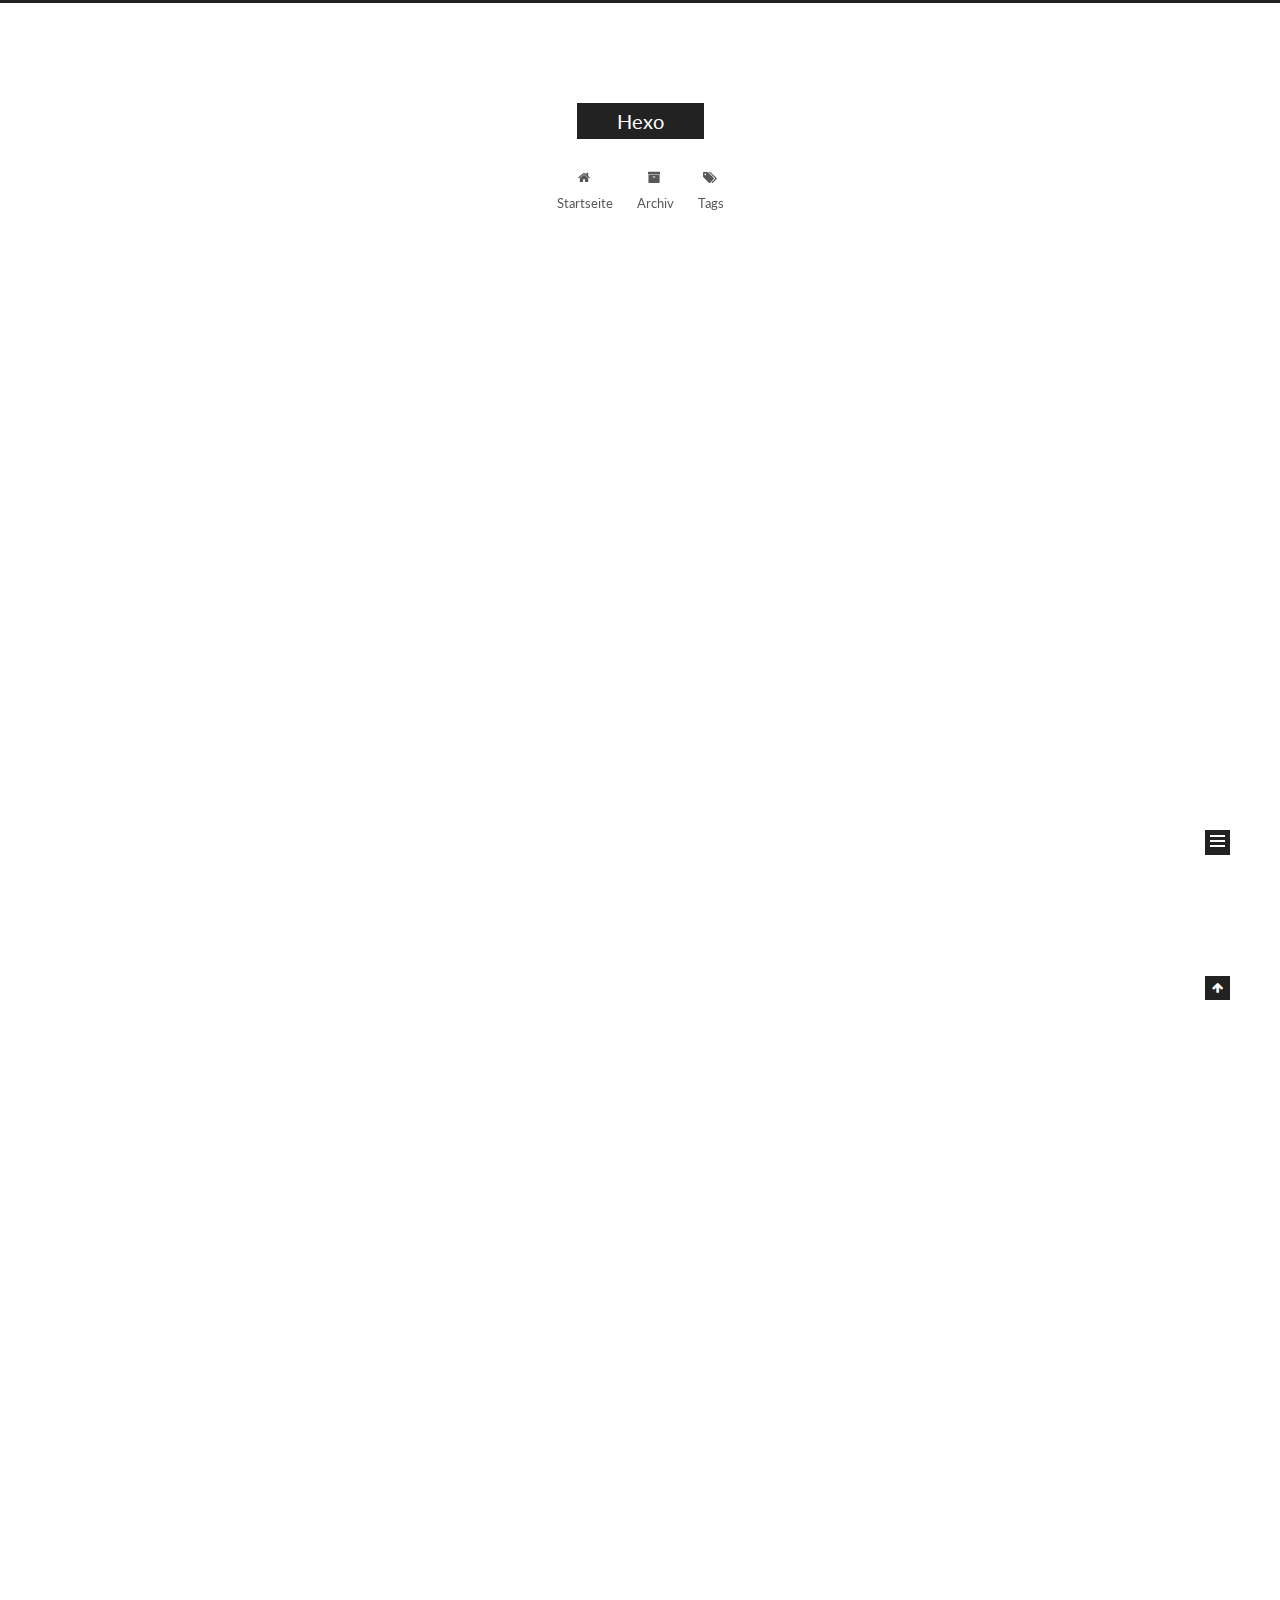
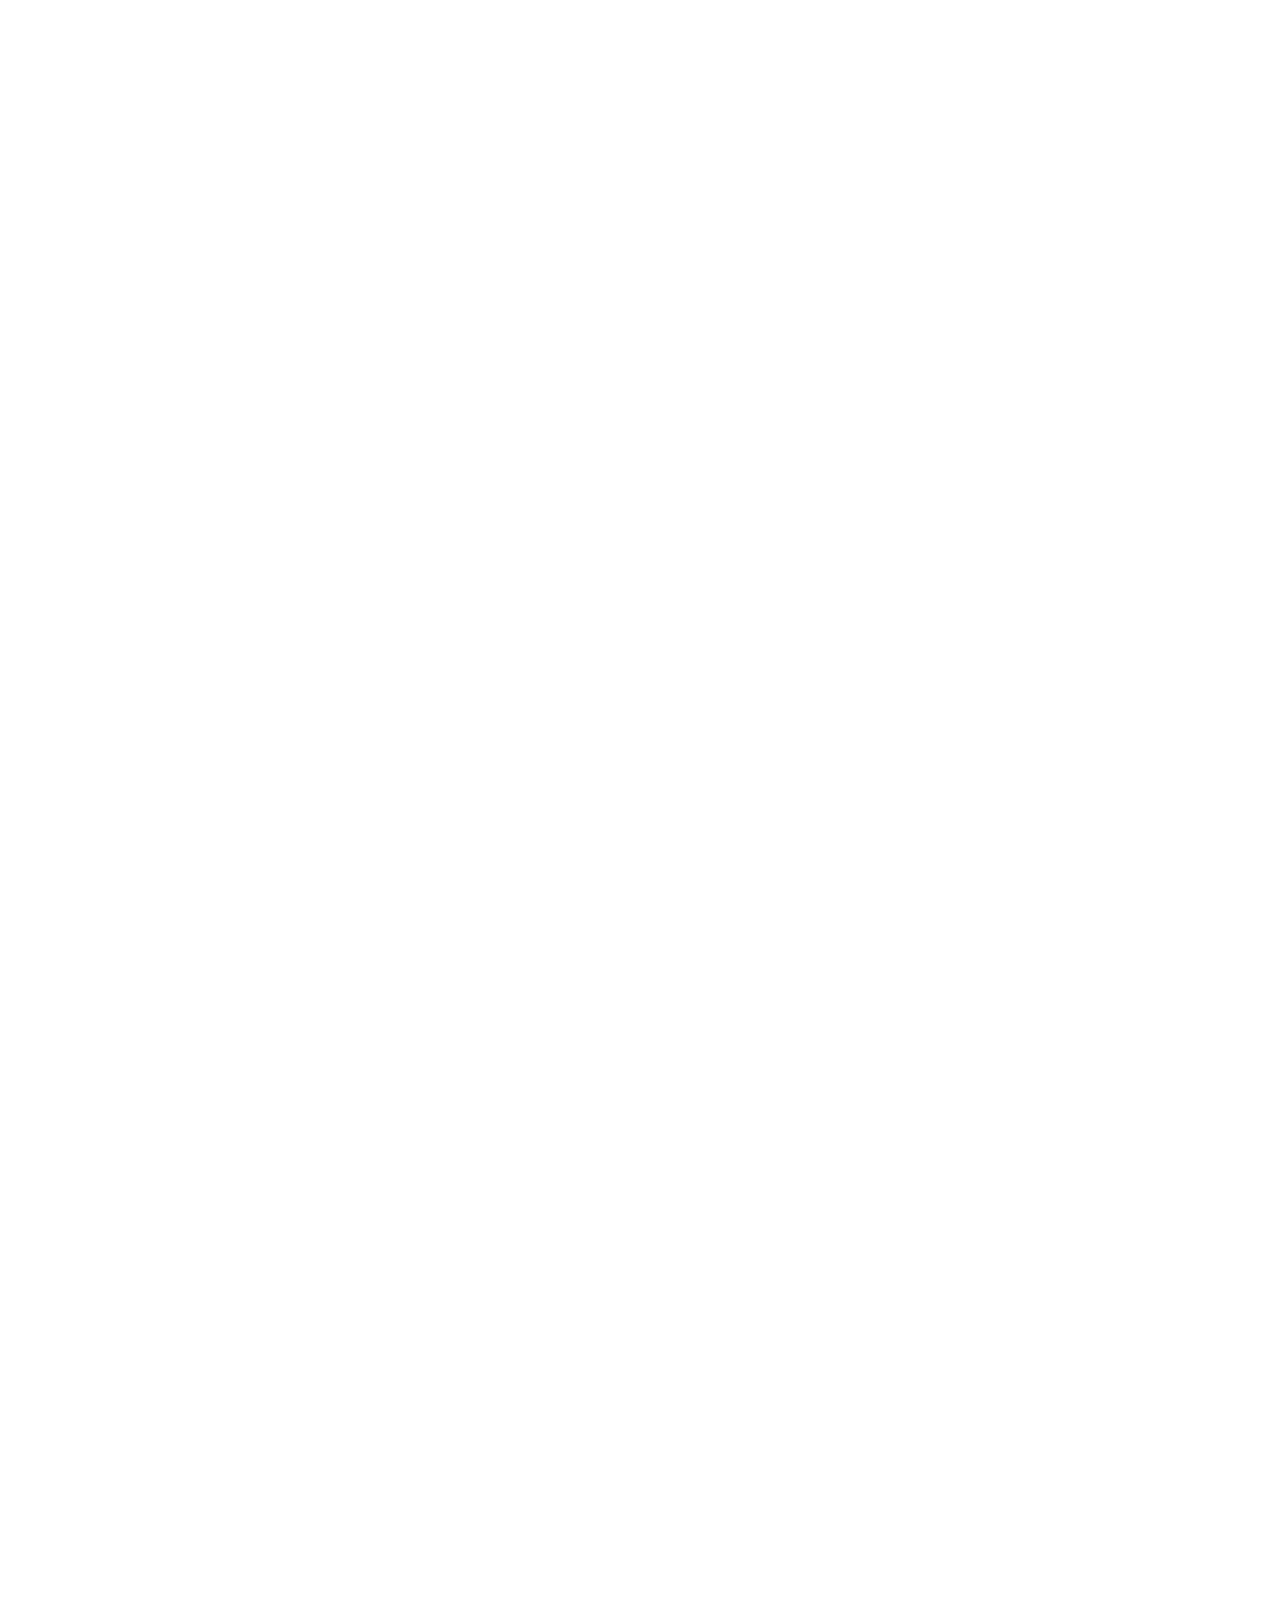
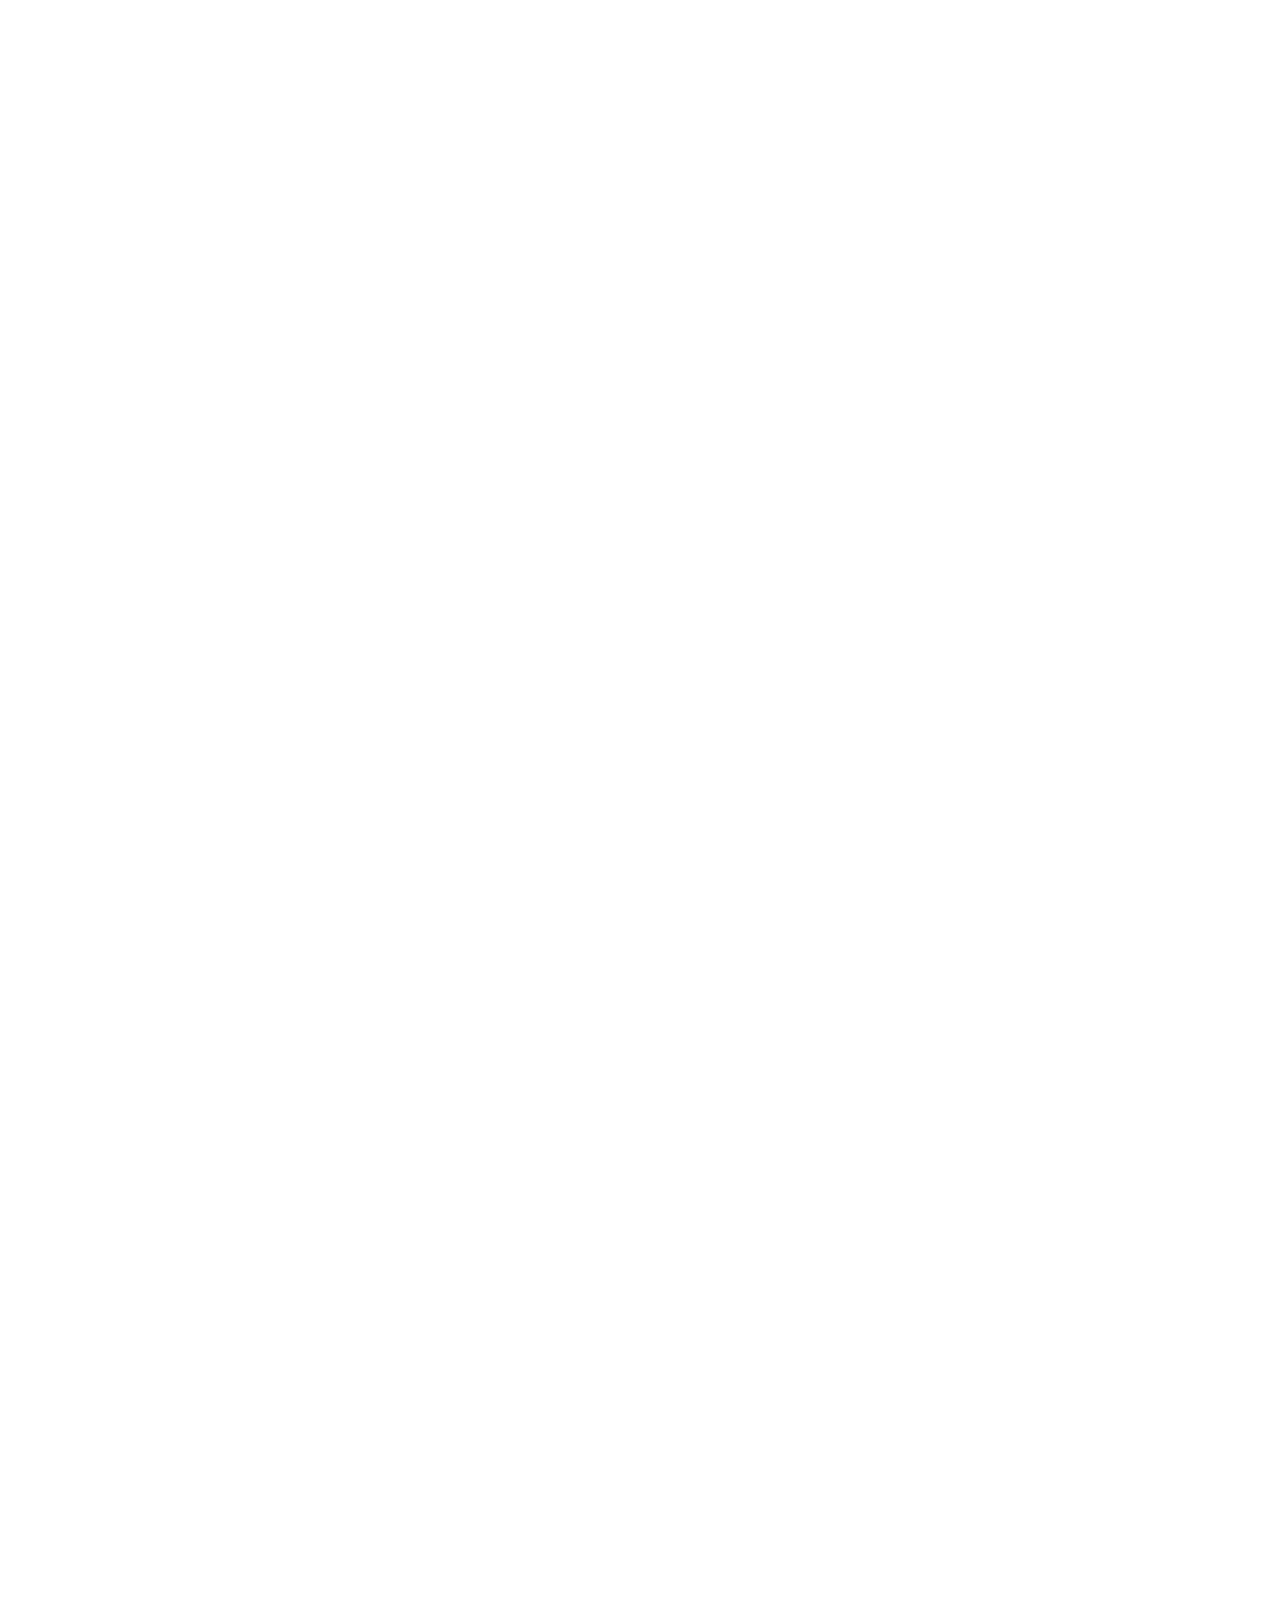
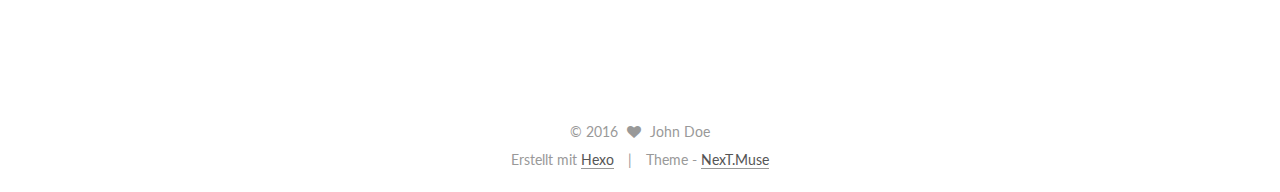
==== commit d666b5b8: "Site updated: 2016-10-07 14:37:42" ====
--- a/index.html
+++ b/index.html
@@ -1,119 +1,384 @@
-<!DOCTYPE HTML>
-<html>
+<!doctype html>
+
+
+
+  
+
+
+<html class="theme-next muse use-motion">
 <head>
-  <meta charset="utf-8">
-  <meta http-equiv="X-UA-Compatible" content="chrome=1">
-  
-  <title>Hexo</title>
-  <meta name="viewport" content="width=device-width, initial-scale=1, maximum-scale=1, user-scalable=no">
-  
-    <meta name="author" content="John Doe">
-  
-  
-  <meta property="og:type" content="website">
+  <meta charset="UTF-8"/>
+<meta http-equiv="X-UA-Compatible" content="IE=edge,chrome=1" />
+<meta name="viewport" content="width=device-width, initial-scale=1, maximum-scale=1"/>
+
+
+
+<meta http-equiv="Cache-Control" content="no-transform" />
+<meta http-equiv="Cache-Control" content="no-siteapp" />
+
+
+
+
+
+
+
+
+
+
+
+
+  
+  
+  <link href="/vendors/fancybox/source/jquery.fancybox.css?v=2.1.5" rel="stylesheet" type="text/css" />
+
+
+
+
+  
+  
+  
+  
+
+  
+    
+    
+  
+
+  
+
+  
+
+  
+
+  
+
+  
+    
+    
+    <link href="//fonts.googleapis.com/css?family=Lato:300,300italic,400,400italic,700,700italic&subset=latin,latin-ext" rel="stylesheet" type="text/css">
+  
+
+
+
+
+
+
+<link href="/vendors/font-awesome/css/font-awesome.min.css?v=4.4.0" rel="stylesheet" type="text/css" />
+
+<link href="/css/main.css?v=5.0.1" rel="stylesheet" type="text/css" />
+
+
+  <meta name="keywords" content="Hexo, NexT" />
+
+
+
+
+
+
+
+
+  <link rel="shortcut icon" type="image/x-icon" href="/favicon.ico?v=5.0.1" />
+
+
+
+
+
+
+<meta property="og:type" content="website">
 <meta property="og:title" content="Hexo">
 <meta property="og:url" content="http://yoursite.com/index.html">
 <meta property="og:site_name" content="Hexo">
 <meta name="twitter:card" content="summary">
 <meta name="twitter:title" content="Hexo">
-  
-    <link rel="alternate" href="/atom.xml" title="Hexo" type="application/atom+xml">
-  
-  
-    <link rel="icon" type="image/x-icon" href="/favicon.ico">
-  
-  <link rel="stylesheet" href="/css/style.css">
-  <!--[if lt IE 9]><script src="//html5shiv.googlecode.com/svn/trunk/html5.js"></script><![endif]-->
-  
+
+
+
+<script type="text/javascript" id="hexo.configuration">
+  var NexT = window.NexT || {};
+  var CONFIG = {
+    scheme: 'Muse',
+    sidebar: {"position":"left","display":"post"},
+    fancybox: true,
+    motion: true,
+    duoshuo: {
+      userId: 0,
+      author: 'Author'
+    }
+  };
+</script>
+
+
+
+
+  <link rel="canonical" href="http://yoursite.com/"/>
+
+  <title> Hexo </title>
 </head>
 
-<body>
-  <div class="wrapper">
-    <header id="header">
-  <div class="title">
-    <h1><a href="/">Hexo</a></h1>
-    <p><a href="/"></a></p>
+<body itemscope itemtype="http://schema.org/WebPage" lang="">
+
+  
+
+
+
+
+
+
+
+
+
+
+  
+  
+    
+  
+
+  <div class="container one-collumn sidebar-position-left 
+   page-home 
+ ">
+    <div class="headband"></div>
+
+    <header id="header" class="header" itemscope itemtype="http://schema.org/WPHeader">
+      <div class="header-inner"><div class="site-meta ">
+  
+
+  <div class="custom-logo-site-title">
+    <a href="/"  class="brand" rel="start">
+      <span class="logo-line-before"><i></i></span>
+      <span class="site-title">Hexo</span>
+      <span class="logo-line-after"><i></i></span>
+    </a>
   </div>
-  <nav class="nav">
-    <ul>
-      
-        <li><a href="/">Home</a></li>
-      
-        <li><a href="/archives">Archives</a></li>
-      
-      
-        <li><a href="/atom.xml">RSS</a></li>
+  <p class="site-subtitle"></p>
+</div>
+
+<div class="site-nav-toggle">
+  <button>
+    <span class="btn-bar"></span>
+    <span class="btn-bar"></span>
+    <span class="btn-bar"></span>
+  </button>
+</div>
+
+<nav class="site-nav">
+  
+
+  
+    <ul id="menu" class="menu">
+      
+        
+        <li class="menu-item menu-item-home">
+          <a href="/" rel="section">
+            
+              <i class="menu-item-icon fa fa-fw fa-home"></i> <br />
+            
+            Startseite
+          </a>
+        </li>
+      
+        
+        <li class="menu-item menu-item-archives">
+          <a href="/archives" rel="section">
+            
+              <i class="menu-item-icon fa fa-fw fa-archive"></i> <br />
+            
+            Archiv
+          </a>
+        </li>
+      
+        
+        <li class="menu-item menu-item-tags">
+          <a href="/tags" rel="section">
+            
+              <i class="menu-item-icon fa fa-fw fa-tags"></i> <br />
+            
+            Tags
+          </a>
+        </li>
+      
+
       
     </ul>
-    <div class="clearfix"></div>
-  </nav>
-  <div class="clearfix"></div>
-</header>
-    <div class="content">
-
-
-
-
-  
-    <article class="post">
-  <header>
-    
-      <div class="icon"></div>
-      <a href="/2016/10/07/board-game/">
-  <time datetime="2016-10-07T06:05:29.000Z">
-    2016-10-07
-  </time>
-</a>
-    
-    
-  
-    <h1 class="title"><a href="/2016/10/07/board-game/">board game</a></h1>
-  
-
-  </header>
-  
-  <div class="entry">
-    
-      <h1 id="桌游推荐"><a href="#桌游推荐" class="headerlink" title="桌游推荐"></a><strong>桌游推荐</strong></h1><h2 id="人数分类"><a href="#人数分类" class="headerlink" title="人数分类"></a>人数分类</h2><ol>
+  
+
+  
+</nav>
+
+ </div>
+    </header>
+
+    <main id="main" class="main">
+      <div class="main-inner">
+        <div class="content-wrap">
+          <div id="content" class="content">
+            
+  <section id="posts" class="posts-expand">
+    
+      
+
+  
+  
+
+  
+  
+  
+
+  <article class="post post-type-normal " itemscope itemtype="http://schema.org/Article">
+
+    
+      <header class="post-header">
+
+        
+        
+          <h1 class="post-title" itemprop="name headline">
+            
+            
+              
+                
+                <a class="post-title-link" href="/2016/10/07/board-game/" itemprop="url">
+                  board game
+                </a>
+              
+            
+          </h1>
+        
+
+        <div class="post-meta">
+          <span class="post-time">
+            <span class="post-meta-item-icon">
+              <i class="fa fa-calendar-o"></i>
+            </span>
+            <span class="post-meta-item-text">Veröffentlicht am</span>
+            <time itemprop="dateCreated" datetime="2016-10-07T14:05:29+08:00" content="2016-10-07">
+              2016-10-07
+            </time>
+          </span>
+
+          
+
+          
+            
+          
+
+          
+
+          
+          
+
+          
+        </div>
+      </header>
+    
+
+
+    <div class="post-body" itemprop="articleBody">
+
+      
+      
+
+      
+        
+          
+            <h1 id="桌游推荐"><a href="#桌游推荐" class="headerlink" title="桌游推荐"></a><strong>桌游推荐</strong></h1><h2 id="人数分类"><a href="#人数分类" class="headerlink" title="人数分类"></a>人数分类</h2><ol>
 <li>2人</li>
 </ol>
 <ul>
-<li>开膛手杰克<br>开膛手杰克是一款推理类两人桌游，一人扮演杰克，一人扮演警察，进行8个回合决定胜负。</li>
-</ul>
-
-    
-  </div>
-  <footer class="end-sep">
-    
-      
-      
-    
-    <div class="clearfix"></div>
-  </footer>
-</article>
-
-
-  
-    <article class="post">
-  <header>
-    
-      <div class="icon"></div>
-      <a href="/2016/10/04/helloworld/">
-  <time datetime="2016-10-04T14:04:50.000Z">
-    2016-10-04
-  </time>
-</a>
-    
-    
-  
-    <h1 class="title"><a href="/2016/10/04/helloworld/">markdown 学习</a></h1>
-  
-
-  </header>
-  
-  <div class="entry">
-    
-      <h1 id="H1"><a href="#H1" class="headerlink" title="H1"></a>H1</h1><h2 id="h2"><a href="#h2" class="headerlink" title="h2"></a>h2</h2><h3 id="h3"><a href="#h3" class="headerlink" title="h3"></a>h3</h3><h1 id="一级标题"><a href="#一级标题" class="headerlink" title="一级标题"></a>一级标题</h1><h2 id="二级标题"><a href="#二级标题" class="headerlink" title="二级标题"></a>二级标题</h2><p><em>斜体</em> <em>强调</em><br><strong>加粗</strong> <em>加粗</em><br><strong><em>粗斜体</em></strong> <em>粗斜体</em></p>
+<li><strong>开膛手杰克</strong><br>开膛手杰克是一款推理类两人桌游，一人扮演杰克，一人扮演警察，进行8个回合决定胜负。</li>
+</ul>
+
+          
+        
+      
+    </div>
+
+    <div>
+      
+    </div>
+
+    <div>
+      
+    </div>
+
+    <footer class="post-footer">
+      
+
+      
+
+      
+      
+        <div class="post-eof"></div>
+      
+    </footer>
+  </article>
+
+
+    
+      
+
+  
+  
+
+  
+  
+  
+
+  <article class="post post-type-normal " itemscope itemtype="http://schema.org/Article">
+
+    
+      <header class="post-header">
+
+        
+        
+          <h1 class="post-title" itemprop="name headline">
+            
+            
+              
+                
+                <a class="post-title-link" href="/2016/10/04/helloworld/" itemprop="url">
+                  markdown 学习
+                </a>
+              
+            
+          </h1>
+        
+
+        <div class="post-meta">
+          <span class="post-time">
+            <span class="post-meta-item-icon">
+              <i class="fa fa-calendar-o"></i>
+            </span>
+            <span class="post-meta-item-text">Veröffentlicht am</span>
+            <time itemprop="dateCreated" datetime="2016-10-04T22:04:50+08:00" content="2016-10-04">
+              2016-10-04
+            </time>
+          </span>
+
+          
+
+          
+            
+          
+
+          
+
+          
+          
+
+          
+        </div>
+      </header>
+    
+
+
+    <div class="post-body" itemprop="articleBody">
+
+      
+      
+
+      
+        
+          
+            <h1 id="H1"><a href="#H1" class="headerlink" title="H1"></a>H1</h1><h2 id="h2"><a href="#h2" class="headerlink" title="h2"></a>h2</h2><h3 id="h3"><a href="#h3" class="headerlink" title="h3"></a>h3</h3><h1 id="一级标题"><a href="#一级标题" class="headerlink" title="一级标题"></a>一级标题</h1><h2 id="二级标题"><a href="#二级标题" class="headerlink" title="二级标题"></a>二级标题</h2><p><em>斜体</em> <em>强调</em><br><strong>加粗</strong> <em>加粗</em><br><strong><em>粗斜体</em></strong> <em>粗斜体</em></p>
 <p>Unordered 无序列表:</p>
 <ul>
 <li>无序列表</li>
@@ -192,39 +457,99 @@
 <hr>
 <hr>
 
-    
-  </div>
-  <footer class="end-sep">
-    
-      
-      
-    
-    <div class="clearfix"></div>
-  </footer>
-</article>
-
-
-  
-    <article class="post">
-  <header>
-    
-      <div class="icon"></div>
-      <a href="/2016/10/04/hello-world/">
-  <time datetime="2016-10-04T13:56:13.222Z">
-    2016-10-04
-  </time>
-</a>
-    
-    
-  
-    <h1 class="title"><a href="/2016/10/04/hello-world/">Hello World</a></h1>
-  
-
-  </header>
-  
-  <div class="entry">
-    
-      <p>Welcome to <a href="https://hexo.io/" target="_blank" rel="external">Hexo</a>! This is your very first post. Check <a href="https://hexo.io/docs/" target="_blank" rel="external">documentation</a> for more info. If you get any problems when using Hexo, you can find the answer in <a href="https://hexo.io/docs/troubleshooting.html" target="_blank" rel="external">troubleshooting</a> or you can ask me on <a href="https://github.com/hexojs/hexo/issues" target="_blank" rel="external">GitHub</a>.</p>
+          
+        
+      
+    </div>
+
+    <div>
+      
+    </div>
+
+    <div>
+      
+    </div>
+
+    <footer class="post-footer">
+      
+
+      
+
+      
+      
+        <div class="post-eof"></div>
+      
+    </footer>
+  </article>
+
+
+    
+      
+
+  
+  
+
+  
+  
+  
+
+  <article class="post post-type-normal " itemscope itemtype="http://schema.org/Article">
+
+    
+      <header class="post-header">
+
+        
+        
+          <h1 class="post-title" itemprop="name headline">
+            
+            
+              
+                
+                <a class="post-title-link" href="/2016/10/04/hello-world/" itemprop="url">
+                  Hello World
+                </a>
+              
+            
+          </h1>
+        
+
+        <div class="post-meta">
+          <span class="post-time">
+            <span class="post-meta-item-icon">
+              <i class="fa fa-calendar-o"></i>
+            </span>
+            <span class="post-meta-item-text">Veröffentlicht am</span>
+            <time itemprop="dateCreated" datetime="2016-10-04T21:56:13+08:00" content="2016-10-04">
+              2016-10-04
+            </time>
+          </span>
+
+          
+
+          
+            
+          
+
+          
+
+          
+          
+
+          
+        </div>
+      </header>
+    
+
+
+    <div class="post-body" itemprop="articleBody">
+
+      
+      
+
+      
+        
+          
+            <p>Welcome to <a href="https://hexo.io/" target="_blank" rel="external">Hexo</a>! This is your very first post. Check <a href="https://hexo.io/docs/" target="_blank" rel="external">documentation</a> for more info. If you get any problems when using Hexo, you can find the answer in <a href="https://hexo.io/docs/troubleshooting.html" target="_blank" rel="external">troubleshooting</a> or you can ask me on <a href="https://github.com/hexojs/hexo/issues" target="_blank" rel="external">GitHub</a>.</p>
 <h2 id="Quick-Start"><a href="#Quick-Start" class="headerlink" title="Quick Start"></a>Quick Start</h2><h3 id="Create-a-new-post"><a href="#Create-a-new-post" class="headerlink" title="Create a new post"></a>Create a new post</h3><figure class="highlight bash"><table><tr><td class="gutter"><pre><div class="line">1</div></pre></td><td class="code"><pre><div class="line">$ hexo new <span class="string">"My New Post"</span></div></pre></td></tr></table></figure>
 <p>More info: <a href="https://hexo.io/docs/writing.html" target="_blank" rel="external">Writing</a></p>
 <h3 id="Run-server"><a href="#Run-server" class="headerlink" title="Run server"></a>Run server</h3><figure class="highlight bash"><table><tr><td class="gutter"><pre><div class="line">1</div></pre></td><td class="code"><pre><div class="line">$ hexo server</div></pre></td></tr></table></figure>
@@ -234,54 +559,220 @@
 <h3 id="Deploy-to-remote-sites"><a href="#Deploy-to-remote-sites" class="headerlink" title="Deploy to remote sites"></a>Deploy to remote sites</h3><figure class="highlight bash"><table><tr><td class="gutter"><pre><div class="line">1</div></pre></td><td class="code"><pre><div class="line">$ hexo deploy</div></pre></td></tr></table></figure>
 <p>More info: <a href="https://hexo.io/docs/deployment.html" target="_blank" rel="external">Deployment</a></p>
 
-    
+          
+        
+      
+    </div>
+
+    <div>
+      
+    </div>
+
+    <div>
+      
+    </div>
+
+    <footer class="post-footer">
+      
+
+      
+
+      
+      
+        <div class="post-eof"></div>
+      
+    </footer>
+  </article>
+
+
+    
+  </section>
+
+  
+
+
+          </div>
+          
+
+
+          
+
+        </div>
+        
+          
+  
+  <div class="sidebar-toggle">
+    <div class="sidebar-toggle-line-wrap">
+      <span class="sidebar-toggle-line sidebar-toggle-line-first"></span>
+      <span class="sidebar-toggle-line sidebar-toggle-line-middle"></span>
+      <span class="sidebar-toggle-line sidebar-toggle-line-last"></span>
+    </div>
   </div>
-  <footer class="end-sep">
-    
-      
-      
-    
-    <div class="clearfix"></div>
-  </footer>
-</article>
-
-
-  
-
-  <nav id="pagination">
-  
-  
-  <div class="clearfix"></div>
-</nav>
-
+
+  <aside id="sidebar" class="sidebar">
+    <div class="sidebar-inner">
+
+      
+
+      
+
+      <section class="site-overview sidebar-panel  sidebar-panel-active ">
+        <div class="site-author motion-element" itemprop="author" itemscope itemtype="http://schema.org/Person">
+          <img class="site-author-image" itemprop="image"
+               src="/images/avatar.gif"
+               alt="John Doe" />
+          <p class="site-author-name" itemprop="name">John Doe</p>
+          <p class="site-description motion-element" itemprop="description"></p>
+        </div>
+        <nav class="site-state motion-element">
+          <div class="site-state-item site-state-posts">
+            <a href="/archives">
+              <span class="site-state-item-count">3</span>
+              <span class="site-state-item-name">Artikel</span>
+            </a>
+          </div>
+
+          
+
+          
+
+        </nav>
+
+        
+
+        <div class="links-of-author motion-element">
+          
+        </div>
+
+        
+        
+
+        
+        
+
+      </section>
+
+      
+
+    </div>
+  </aside>
+
+
+        
+      </div>
+    </main>
+
+    <footer id="footer" class="footer">
+      <div class="footer-inner">
+        <div class="copyright" >
+  
+  &copy; 
+  <span itemprop="copyrightYear">2016</span>
+  <span class="with-love">
+    <i class="fa fa-heart"></i>
+  </span>
+  <span class="author" itemprop="copyrightHolder">John Doe</span>
 </div>
+
+<div class="powered-by">
+  Erstellt mit  <a class="theme-link" href="https://hexo.io">Hexo</a>
+</div>
+
+<div class="theme-info">
+  Theme -
+  <a class="theme-link" href="https://github.com/iissnan/hexo-theme-next">
+    NexT.Muse
+  </a>
+</div>
+
+        
+
+        
+      </div>
+    </footer>
+
+    <div class="back-to-top">
+      <i class="fa fa-arrow-up"></i>
+    </div>
   </div>
-  <footer id="footer"><div class="copyright">
-  
-  &copy; 2016 <a href="/">John Doe</a>
-  
-</div>
-<div class="theme-copyright">
-  Theme by <a href="https://github.com/orderedlist" target="_blank">orderedlist</a>
-   | 
-  Redesign by <a href="http://heroicyang.com/" target="_blank">Heroic Yang</a>
-</div>
-<div class="clearfix"></div></footer>
-  <script src="//ajax.googleapis.com/ajax/libs/jquery/1.8/jquery.min.js"></script>
-<script src="/js/scale.fix.js"></script>
-<script src="/js/jquery.imagesloaded.min.js"></script>
-<script src="/js/gallery.js"></script>
-
-
-
-
-<link rel="stylesheet" href="/fancybox/jquery.fancybox.css" media="screen" type="text/css">
-<script src="/fancybox/jquery.fancybox.pack.js"></script>
+
+  
+
 <script type="text/javascript">
-  (function($){
-    $('.fancybox').fancybox();
-  })(jQuery);
+  if (Object.prototype.toString.call(window.Promise) !== '[object Function]') {
+    window.Promise = null;
+  }
 </script>
 
+
+
+
+
+
+
+
+
+  
+
+
+
+  
+  <script type="text/javascript" src="/vendors/jquery/index.js?v=2.1.3"></script>
+
+  
+  <script type="text/javascript" src="/vendors/fastclick/lib/fastclick.min.js?v=1.0.6"></script>
+
+  
+  <script type="text/javascript" src="/vendors/jquery_lazyload/jquery.lazyload.js?v=1.9.7"></script>
+
+  
+  <script type="text/javascript" src="/vendors/velocity/velocity.min.js?v=1.2.1"></script>
+
+  
+  <script type="text/javascript" src="/vendors/velocity/velocity.ui.min.js?v=1.2.1"></script>
+
+  
+  <script type="text/javascript" src="/vendors/fancybox/source/jquery.fancybox.pack.js?v=2.1.5"></script>
+
+
+  
+
+
+  <script type="text/javascript" src="/js/src/utils.js?v=5.0.1"></script>
+
+  <script type="text/javascript" src="/js/src/motion.js?v=5.0.1"></script>
+
+
+
+  
+  
+
+  
+
+  
+
+
+  <script type="text/javascript" src="/js/src/bootstrap.js?v=5.0.1"></script>
+
+
+
+  
+
+
+
+  
+
+
+
+
+  
+  
+
+  
+
+  
+
+  
+
 </body>
-</html>+</html>
--- a/css/main.css
+++ b/css/main.css
@@ -0,0 +1,2182 @@
+/* normalize.css v3.0.2 | MIT License | git.io/normalize */
+html {
+  font-family: sans-serif; /* 1 */
+  -ms-text-size-adjust: 100%; /* 2 */
+  -webkit-text-size-adjust: 100%; /* 2 */
+}
+body {
+  margin: 0;
+}
+article,
+aside,
+details,
+figcaption,
+figure,
+footer,
+header,
+hgroup,
+main,
+menu,
+nav,
+section,
+summary {
+  display: block;
+}
+audio,
+canvas,
+progress,
+video {
+  display: inline-block; /* 1 */
+  vertical-align: baseline; /* 2 */
+}
+audio:not([controls]) {
+  display: none;
+  height: 0;
+}
+[hidden],
+template {
+  display: none;
+}
+a {
+  background-color: transparent;
+}
+a:active,
+a:hover {
+  outline: 0;
+}
+abbr[title] {
+  border-bottom: 1px dotted;
+}
+b,
+strong {
+  font-weight: bold;
+}
+dfn {
+  font-style: italic;
+}
+h1 {
+  font-size: 2em;
+  margin: 0.67em 0;
+}
+mark {
+  background: #ff0;
+  color: #000;
+}
+small {
+  font-size: 80%;
+}
+sub,
+sup {
+  font-size: 75%;
+  line-height: 0;
+  position: relative;
+  vertical-align: baseline;
+}
+sup {
+  top: -0.5em;
+}
+sub {
+  bottom: -0.25em;
+}
+img {
+  border: 0;
+}
+svg:not(:root) {
+  overflow: hidden;
+}
+figure {
+  margin: 1em 40px;
+}
+hr {
+  -moz-box-sizing: content-box;
+  box-sizing: content-box;
+  height: 0;
+}
+pre {
+  overflow: auto;
+}
+code,
+kbd,
+pre,
+samp {
+  font-family: monospace, monospace;
+  font-size: 1em;
+}
+button,
+input,
+optgroup,
+select,
+textarea {
+  color: inherit; /* 1 */
+  font: inherit; /* 2 */
+  margin: 0; /* 3 */
+}
+button {
+  overflow: visible;
+}
+button,
+select {
+  text-transform: none;
+}
+button,
+html input[type="button"],
+input[type="reset"],
+input[type="submit"] {
+  -webkit-appearance: button; /* 2 */
+  cursor: pointer; /* 3 */
+}
+button[disabled],
+html input[disabled] {
+  cursor: default;
+}
+button::-moz-focus-inner,
+input::-moz-focus-inner {
+  border: 0;
+  padding: 0;
+}
+input {
+  line-height: normal;
+}
+input[type="checkbox"],
+input[type="radio"] {
+  box-sizing: border-box; /* 1 */
+  padding: 0; /* 2 */
+}
+input[type="number"]::-webkit-inner-spin-button,
+input[type="number"]::-webkit-outer-spin-button {
+  height: auto;
+}
+input[type="search"] {
+  -webkit-appearance: textfield; /* 1 */
+  -moz-box-sizing: content-box;
+  -webkit-box-sizing: content-box; /* 2 */
+  box-sizing: content-box;
+}
+input[type="search"]::-webkit-search-cancel-button,
+input[type="search"]::-webkit-search-decoration {
+  -webkit-appearance: none;
+}
+fieldset {
+  border: 1px solid #c0c0c0;
+  margin: 0 2px;
+  padding: 0.35em 0.625em 0.75em;
+}
+legend {
+  border: 0; /* 1 */
+  padding: 0; /* 2 */
+}
+textarea {
+  overflow: auto;
+}
+optgroup {
+  font-weight: bold;
+}
+table {
+  border-collapse: collapse;
+  border-spacing: 0;
+}
+td,
+th {
+  padding: 0;
+}
+::selection {
+  background: #262a30;
+  color: #fff;
+}
+body {
+  position: relative;
+  font-family: 'Lato', "PingFang SC", "Microsoft YaHei", sans-serif;
+  font-size: 14px;
+  line-height: 2;
+  color: #555;
+  background: #fff;
+}
+@media (max-width: 767px) {
+  body {
+    padding-right: 0 !important;
+  }
+}
+@media (min-width: 768px) and (max-width: 991px) {
+  body {
+    padding-right: 0 !important;
+  }
+}
+@media (min-width: 1600px) {
+  body {
+    font-size: 16px;
+  }
+}
+h1,
+h2,
+h3,
+h4,
+h5,
+h6 {
+  margin: 0;
+  padding: 0;
+  font-weight: bold;
+  line-height: 1.5;
+  font-family: 'Lato', "PingFang SC", "Microsoft YaHei", sans-serif;
+}
+h2,
+h3,
+h4,
+h5,
+h6 {
+  margin: 20px 0 15px;
+}
+h1 {
+  font-size: 22px;
+}
+@media (max-width: 767px) {
+  h1 {
+    font-size: 18px;
+  }
+}
+h2 {
+  font-size: 20px;
+}
+@media (max-width: 767px) {
+  h2 {
+    font-size: 16px;
+  }
+}
+h3 {
+  font-size: 18px;
+}
+@media (max-width: 767px) {
+  h3 {
+    font-size: 14px;
+  }
+}
+h4 {
+  font-size: 16px;
+}
+@media (max-width: 767px) {
+  h4 {
+    font-size: 12px;
+  }
+}
+h5 {
+  font-size: 14px;
+}
+@media (max-width: 767px) {
+  h5 {
+    font-size: 10px;
+  }
+}
+h6 {
+  font-size: 12px;
+}
+@media (max-width: 767px) {
+  h6 {
+    font-size: 8px;
+  }
+}
+p {
+  margin: 0 0 25px 0;
+}
+a {
+  color: #555;
+  text-decoration: none;
+  border-bottom: 1px solid #999;
+  word-wrap: break-word;
+}
+a:hover {
+  color: #222;
+  border-bottom-color: #222;
+}
+ul {
+  list-style: none;
+}
+blockquote {
+  margin: 0;
+  padding: 0;
+}
+img {
+  display: block;
+  margin: auto;
+  max-width: 100%;
+  height: auto;
+}
+hr {
+  margin: 40px 0;
+  height: 3px;
+  border: none;
+  background-color: #ddd;
+  background-image: repeating-linear-gradient(-45deg, #fff, #fff 4px, transparent 4px, transparent 8px);
+}
+blockquote {
+  padding: 0 15px;
+  color: #666;
+  border-left: 4px solid #ddd;
+}
+blockquote cite::before {
+  content: "-";
+  padding: 0 5px;
+}
+dt {
+  font-weight: 700;
+}
+dd {
+  margin: 0;
+  padding: 0;
+}
+.text-left {
+  text-align: left;
+}
+.text-center {
+  text-align: center;
+}
+.text-right {
+  text-align: right;
+}
+.text-justify {
+  text-align: justify;
+}
+.text-nowrap {
+  white-space: nowrap;
+}
+.text-lowercase {
+  text-transform: lowercase;
+}
+.text-uppercase {
+  text-transform: uppercase;
+}
+.text-capitalize {
+  text-transform: capitalize;
+}
+.center-block {
+  display: block;
+  margin-left: auto;
+  margin-right: auto;
+}
+.clearfix:before,
+.clearfix:after {
+  content: " ";
+  display: table;
+}
+.clearfix:after {
+  clear: both;
+}
+.pullquote {
+  width: 45%;
+}
+.pullquote.left {
+  float: left;
+  margin-left: 5px;
+  margin-right: 10px;
+}
+.pullquote.right {
+  float: right;
+  margin-left: 10px;
+  margin-right: 5px;
+}
+.affix.affix.affix {
+  position: fixed;
+}
+.translation {
+  margin-top: -20px;
+  font-size: 14px;
+  color: #999;
+}
+.scrollbar-measure {
+  width: 100px;
+  height: 100px;
+  overflow: scroll;
+  position: absolute;
+  top: -9999px;
+}
+.use-motion .motion-element {
+  opacity: 0;
+}
+#local-search-input {
+  padding: 3px;
+  border: none;
+  text-indent: 14px;
+  border-radius: 0;
+  width: 140px;
+  outline: none;
+  border-bottom: 1px solid #999;
+  background: inherit;
+  opacity: 0.5;
+}
+#local-search-input:focus {
+  opacity: 1;
+}
+.search-icon {
+  position: absolute;
+  top: 9px;
+}
+table {
+  margin: 20px 0;
+  width: 100%;
+  border-collapse: collapse;
+  border-spacing: 0;
+  border: 1px solid #ddd;
+  font-size: 14px;
+  table-layout: fixed;
+  word-wrap: break-all;
+}
+table>tbody>tr:nth-of-type(odd) {
+  background-color: #f9f9f9;
+}
+table>tbody>tr:hover {
+  background-color: #f5f5f5;
+}
+caption,
+th,
+td {
+  padding: 8px;
+  text-align: left;
+  vertical-align: middle;
+  font-weight: normal;
+}
+th,
+td {
+  border-bottom: 3px solid #ddd;
+  border-right: 1px solid #eee;
+}
+th {
+  padding-bottom: 10px;
+  font-weight: 700;
+}
+td {
+  border-bottom-width: 1px;
+}
+html,
+body {
+  height: 100%;
+}
+.container {
+  position: relative;
+  min-height: 100%;
+}
+.header-inner {
+  margin: 0 auto;
+  padding: 100px 0 70px;
+  width: 700px;
+}
+@media (min-width: 1600px) {
+  .container .header-inner {
+    width: 900px;
+  }
+}
+.main {
+  padding-bottom: 150px;
+}
+.main-inner {
+  margin: 0 auto;
+  width: 700px;
+}
+@media (min-width: 1600px) {
+  .container .main-inner {
+    width: 900px;
+  }
+}
+.footer {
+  position: absolute;
+  left: 0;
+  bottom: 0;
+  width: 100%;
+  min-height: 50px;
+}
+.footer-inner {
+  box-sizing: border-box;
+  margin: 20px auto;
+  width: 700px;
+}
+@media (min-width: 1600px) {
+  .container .footer-inner {
+    width: 900px;
+  }
+}
+pre,
+.highlight {
+  overflow: auto;
+  margin: 20px 0;
+  padding: 15px;
+  font-size: 13px;
+  color: #4d4d4c;
+  background: #f7f7f7;
+  line-height: 1.6;
+}
+pre,
+code {
+  font-family: consolas, Menlo, "PingFang SC", "Microsoft YaHei", monospace;
+}
+code {
+  padding: 2px 4px;
+  word-break: break-all;
+  color: #555;
+  background: #eee;
+  border-radius: 4px;
+  font-size: 13px;
+}
+pre code {
+  padding: 0;
+  color: #4d4d4c;
+  background: none;
+  text-shadow: none;
+}
+.highlight pre {
+  border: none;
+  margin: 0;
+  padding: 1px;
+}
+.highlight table {
+  margin: 0;
+  width: auto;
+  border: none;
+}
+.highlight td {
+  border: none;
+  padding: 0;
+}
+.highlight figcaption {
+  font-size: 1em;
+  color: #4d4d4c;
+  line-height: 1em;
+  margin-bottom: 1em;
+}
+.highlight figcaption:before,
+.highlight figcaption:after {
+  content: " ";
+  display: table;
+}
+.highlight figcaption:after {
+  clear: both;
+}
+.highlight figcaption a {
+  float: right;
+  color: #4d4d4c;
+}
+.highlight figcaption a:hover {
+  border-bottom-color: #4d4d4c;
+}
+.highlight .gutter pre {
+  color: #666;
+  text-align: right;
+  padding-right: 20px;
+}
+.highlight .line {
+  height: 20px;
+}
+.gist table {
+  width: auto;
+}
+.gist table td {
+  border: none;
+}
+pre .comment {
+  color: #8e908c;
+}
+pre .variable,
+pre .attribute,
+pre .tag,
+pre .regexp,
+pre .ruby .constant,
+pre .xml .tag .title,
+pre .xml .pi,
+pre .xml .doctype,
+pre .html .doctype,
+pre .css .id,
+pre .css .class,
+pre .css .pseudo {
+  color: #c82829;
+}
+pre .number,
+pre .preprocessor,
+pre .built_in,
+pre .literal,
+pre .params,
+pre .constant,
+pre .command {
+  color: #f5871f;
+}
+pre .ruby .class .title,
+pre .css .rules .attribute,
+pre .string,
+pre .value,
+pre .inheritance,
+pre .header,
+pre .ruby .symbol,
+pre .xml .cdata,
+pre .special,
+pre .number,
+pre .formula {
+  color: #718c00;
+}
+pre .title,
+pre .css .hexcolor {
+  color: #3e999f;
+}
+pre .function,
+pre .python .decorator,
+pre .python .title,
+pre .ruby .function .title,
+pre .ruby .title .keyword,
+pre .perl .sub,
+pre .javascript .title,
+pre .coffeescript .title {
+  color: #4271ae;
+}
+pre .keyword,
+pre .javascript .function {
+  color: #8959a8;
+}
+.full-image.full-image.full-image {
+  border: none;
+  max-width: 100%;
+  width: auto;
+  margin: 20px auto;
+}
+@media (min-width: 992px) {
+  .full-image.full-image.full-image {
+    max-width: none;
+    width: 126%;
+    margin: 0 -13%;
+  }
+}
+.blockquote-center,
+.page-home .post-type-quote blockquote,
+.page-post-detail .post-type-quote blockquote {
+  position: relative;
+  margin: 40px 0;
+  padding: 0;
+  border-left: none;
+  text-align: center;
+}
+.blockquote-center::before,
+.page-home .post-type-quote blockquote::before,
+.page-post-detail .post-type-quote blockquote::before,
+.blockquote-center::after,
+.page-home .post-type-quote blockquote::after,
+.page-post-detail .post-type-quote blockquote::after {
+  position: absolute;
+  content: ' ';
+  display: block;
+  width: 100%;
+  height: 24px;
+  opacity: 0.2;
+  background-repeat: no-repeat;
+  background-position: 0 -6px;
+  background-size: 22px 22px;
+}
+.blockquote-center::before,
+.page-home .post-type-quote blockquote::before,
+.page-post-detail .post-type-quote blockquote::before {
+  top: -20px;
+  background-image: url("../images/quote-l.svg");
+  border-top: 1px solid #ccc;
+}
+.blockquote-center::after,
+.page-home .post-type-quote blockquote::after,
+.page-post-detail .post-type-quote blockquote::after {
+  bottom: -20px;
+  background-image: url("../images/quote-r.svg");
+  border-bottom: 1px solid #ccc;
+  background-position: 100% 8px;
+}
+.blockquote-center p,
+.page-home .post-type-quote blockquote p,
+.page-post-detail .post-type-quote blockquote p,
+.blockquote-center div,
+.page-home .post-type-quote blockquote div,
+.page-post-detail .post-type-quote blockquote div {
+  text-align: center;
+}
+.post .post-body .group-picture img {
+  box-sizing: border-box;
+  padding: 0 3px;
+  border: none;
+}
+.post .group-picture-row {
+  overflow: hidden;
+  margin-top: 6px;
+}
+.post .group-picture-row:first-child {
+  margin-top: 0;
+}
+.post .group-picture-column {
+  float: left;
+}
+.page-post-detail .post-body .group-picture-column {
+  float: none;
+  margin-top: 10px;
+  width: auto !important;
+}
+.page-post-detail .post-body .group-picture-column img {
+  margin: 0 auto;
+}
+.page-archive .group-picture-container {
+  overflow: hidden;
+}
+.page-archive .group-picture-row {
+  float: left;
+}
+.page-archive .group-picture-row:first-child {
+  margin-top: 6px;
+}
+.page-archive .group-picture-column {
+  max-width: 150px;
+  max-height: 150px;
+}
+.btn {
+  display: inline-block;
+  padding: 0 20px;
+  font-size: 14px;
+  color: #fff;
+  background: #222;
+  border: 2px solid #222;
+  text-decoration: none;
+  border-radius: 0;
+  transition-property: background-color;
+  transition-duration: 0.2s;
+  transition-timing-function: ease-in-out;
+  transition-delay: 0s;
+}
+.btn:hover,
+.post-more-link .btn:hover {
+  border-color: #222;
+  color: #222;
+  background: #fff;
+}
+.btn-bar {
+  display: block;
+  width: 22px;
+  height: 2px;
+  background: #555;
+  border-radius: 1px;
+}
+.btn-bar+.btn-bar {
+  margin-top: 4px;
+}
+.pagination {
+  margin: 120px 0 40px;
+  text-align: center;
+  border-top: 1px solid #eee;
+}
+.page-number-basic,
+.pagination .prev,
+.pagination .next,
+.pagination .page-number,
+.pagination .space {
+  display: inline-block;
+  position: relative;
+  top: -1px;
+  margin: 0 10px;
+  padding: 0 10px;
+  line-height: 30px;
+}
+@media (max-width: 767px) {
+  .page-number-basic,
+  .pagination .prev,
+  .pagination .next,
+  .pagination .page-number,
+  .pagination .space {
+    margin: 0 5px;
+  }
+}
+.pagination .prev,
+.pagination .next,
+.pagination .page-number {
+  border-bottom: 0;
+  border-top: 1px solid #eee;
+  transition-property: border-color;
+  transition-duration: 0.2s;
+  transition-timing-function: ease-in-out;
+  transition-delay: 0s;
+}
+.pagination .prev:hover,
+.pagination .next:hover,
+.pagination .page-number:hover {
+  border-top-color: #222;
+}
+.pagination .space {
+  padding: 0;
+  margin: 0;
+}
+.pagination .prev {
+  margin-left: 0;
+}
+.pagination .next {
+  margin-right: 0;
+}
+.pagination .page-number.current {
+  color: #fff;
+  background: #ccc;
+  border-top-color: #ccc;
+}
+@media (max-width: 767px) {
+  .pagination {
+    border-top: none;
+  }
+  .pagination .prev,
+  .pagination .next,
+  .pagination .page-number {
+    margin-bottom: 10px;
+    border-top: 0;
+    border-bottom: 1px solid #eee;
+  }
+  .pagination .prev:hover,
+  .pagination .next:hover,
+  .pagination .page-number:hover {
+    border-bottom-color: #222;
+  }
+}
+.comments {
+  margin: 60px 20px 0;
+}
+.tag-cloud {
+  text-align: center;
+}
+.tag-cloud a {
+  display: inline-block;
+  margin: 10px;
+}
+.back-to-top {
+  box-sizing: border-box;
+  position: fixed;
+  bottom: -100px;
+  right: 50px;
+  z-index: 1050;
+  padding: 0 6px;
+  width: 25px;
+  background: #222;
+  font-size: 12px;
+  opacity: 1;
+  color: #fff;
+  cursor: pointer;
+  text-align: center;
+  -webkit-transform: translateZ(0);
+  transition-property: bottom;
+  transition-duration: 0.2s;
+  transition-timing-function: ease-in-out;
+  transition-delay: 0s;
+}
+@media (max-width: 767px) {
+  .back-to-top {
+    display: none;
+  }
+}
+@media (min-width: 768px) and (max-width: 991px) {
+  .back-to-top {
+    display: none;
+  }
+}
+.back-to-top.back-to-top-on {
+  bottom: 19px;
+}
+.header {
+  background: #fff;
+}
+.header-inner {
+  position: relative;
+}
+.headband {
+  height: 3px;
+  background: #222;
+}
+.site-meta {
+  margin: 0;
+  text-align: center;
+}
+@media (max-width: 767px) {
+  .site-meta {
+    text-align: center;
+  }
+}
+.brand {
+  position: relative;
+  display: inline-block;
+  padding: 0 40px;
+  color: #fff;
+  background: #222;
+  border-bottom: none;
+}
+.brand:hover {
+  color: #fff;
+}
+.logo {
+  display: inline-block;
+  margin-right: 5px;
+  line-height: 36px;
+  vertical-align: top;
+}
+.site-title {
+  display: inline-block;
+  vertical-align: top;
+  line-height: 36px;
+  font-size: 20px;
+  font-weight: normal;
+  font-family: 'Lato', "PingFang SC", "Microsoft YaHei", sans-serif;
+}
+.site-subtitle {
+  margin-top: 10px;
+  font-size: 13px;
+  color: #999;
+}
+.use-motion .brand {
+  opacity: 0;
+}
+.use-motion .logo,
+.use-motion .site-title,
+.use-motion .site-subtitle {
+  opacity: 0;
+  position: relative;
+  top: -10px;
+}
+.site-nav-toggle {
+  display: none;
+  position: absolute;
+  top: 10px;
+  left: 10px;
+}
+@media (max-width: 767px) {
+  .site-nav-toggle {
+    display: block;
+  }
+}
+.site-nav-toggle button {
+  margin-top: 2px;
+  padding: 9px 10px;
+  background: transparent;
+  border: none;
+}
+@media (max-width: 767px) {
+  .site-nav {
+    display: none;
+    margin: 0 -10px;
+    padding: 0 10px;
+    clear: both;
+    border-top: 1px solid #ddd;
+  }
+}
+@media (min-width: 768px) and (max-width: 991px) {
+  .site-nav {
+    display: block !important;
+  }
+}
+@media (min-width: 992px) {
+  .site-nav {
+    display: block !important;
+  }
+}
+.menu {
+  margin-top: 20px;
+  padding-left: 0;
+  text-align: center;
+}
+.menu .menu-item {
+  display: inline-block;
+  margin: 0 10px;
+}
+@media screen and (max-width: 767px) {
+  .menu .menu-item {
+    margin-top: 10px;
+  }
+}
+.menu .menu-item a {
+  display: block;
+  font-size: 13px;
+  text-transform: capitalize;
+  line-height: inherit;
+  border-bottom: 1px solid transparent;
+  transition-property: border-color;
+  transition-duration: 0.2s;
+  transition-timing-function: ease-in-out;
+  transition-delay: 0s;
+}
+.menu .menu-item a:hover {
+  border-bottom-color: #222;
+}
+.menu .menu-item .fa {
+  margin-right: 5px;
+}
+.use-motion .menu-item {
+  opacity: 0;
+}
+.post-body {
+  font-family: 'Lato', "PingFang SC", "Microsoft YaHei", sans-serif;
+}
+@media (max-width: 767px) {
+  .post-body {
+    word-break: break-word;
+  }
+}
+.post-body .fancybox img {
+  display: block !important;
+  margin: 0 auto;
+  cursor: pointer;
+  cursor: zoom-in;
+  cursor: -webkit-zoom-in;
+}
+.post-body .image-caption,
+.post-body .figure .caption {
+  margin: 10px auto 15px;
+  text-align: center;
+  font-size: 14px;
+  color: #999;
+  font-weight: bold;
+  line-height: 1;
+}
+.post-sticky-flag {
+  display: inline-block;
+  font-size: 16px;
+  -ms-transform: rotate(30deg);
+  -webkit-transform: rotate(30deg);
+  -moz-transform: rotate(30deg);
+  -ms-transform: rotate(30deg);
+  -o-transform: rotate(30deg);
+  transform: rotate(30deg);
+}
+.posts-expand {
+  padding-top: 40px;
+}
+@media (max-width: 767px) {
+  .posts-expand {
+    margin: 0 20px;
+  }
+  .post-body pre,
+  .post-body .highlight {
+    padding: 10px;
+  }
+  .post-body pre .gutter pre,
+  .post-body .highlight .gutter pre {
+    padding-right: 10px;
+  }
+}
+@media (min-width: 992px) {
+  .posts-expand .post-body {
+    text-align: justify;
+  }
+}
+.posts-expand .post-body h2,
+.posts-expand .post-body h3,
+.posts-expand .post-body h4,
+.posts-expand .post-body h5,
+.posts-expand .post-body h6 {
+  padding-top: 10px;
+}
+.posts-expand .post-body h2 .header-anchor,
+.posts-expand .post-body h3 .header-anchor,
+.posts-expand .post-body h4 .header-anchor,
+.posts-expand .post-body h5 .header-anchor,
+.posts-expand .post-body h6 .header-anchor {
+  float: right;
+  margin-left: 10px;
+  color: #ccc;
+  border-bottom-style: none;
+  visibility: hidden;
+}
+.posts-expand .post-body h2 .header-anchor:hover,
+.posts-expand .post-body h3 .header-anchor:hover,
+.posts-expand .post-body h4 .header-anchor:hover,
+.posts-expand .post-body h5 .header-anchor:hover,
+.posts-expand .post-body h6 .header-anchor:hover {
+  color: inherit;
+}
+.posts-expand .post-body h2:hover .header-anchor,
+.posts-expand .post-body h3:hover .header-anchor,
+.posts-expand .post-body h4:hover .header-anchor,
+.posts-expand .post-body h5:hover .header-anchor,
+.posts-expand .post-body h6:hover .header-anchor {
+  visibility: visible;
+}
+.posts-expand .post-body ul li {
+  list-style: circle;
+}
+.posts-expand .post-body img {
+  box-sizing: border-box;
+  margin: auto;
+  padding: 3px;
+  border: 1px solid #ddd;
+}
+.posts-expand .fancybox img {
+  margin: 0 auto;
+}
+@media (max-width: 767px) {
+  .posts-collapse {
+    margin: 0 20px;
+  }
+  .posts-collapse .post-title,
+  .posts-collapse .post-meta {
+    display: block;
+    width: auto;
+    text-align: left;
+  }
+}
+.posts-collapse {
+  position: relative;
+  z-index: 1010;
+  margin-left: 55px;
+}
+.posts-collapse::after {
+  content: " ";
+  position: absolute;
+  top: 20px;
+  left: 0;
+  margin-left: -2px;
+  width: 4px;
+  height: 100%;
+  background: #f5f5f5;
+  z-index: -1;
+}
+@media (max-width: 767px) {
+  .posts-collapse {
+    margin: 0 20px;
+  }
+}
+.posts-collapse .collection-title {
+  position: relative;
+  margin: 60px 0;
+}
+.posts-collapse .collection-title h2 {
+  margin-left: 20px;
+}
+.posts-collapse .collection-title small {
+  color: #bbb;
+}
+.posts-collapse .collection-title::before {
+  content: " ";
+  position: absolute;
+  left: 0;
+  top: 50%;
+  margin-left: -4px;
+  margin-top: -4px;
+  width: 8px;
+  height: 8px;
+  background: #bbb;
+  border-radius: 50%;
+}
+.posts-collapse .post {
+  margin: 30px 0;
+}
+.posts-collapse .post-header {
+  position: relative;
+  transition-duration: 0.2s;
+  transition-timing-function: ease-in-out;
+  transition-delay: 0s;
+  transition-property: border;
+  border-bottom: 1px dashed #ccc;
+}
+.posts-collapse .post-header::before {
+  content: " ";
+  position: absolute;
+  left: 0;
+  top: 12px;
+  width: 6px;
+  height: 6px;
+  margin-left: -4px;
+  background: #bbb;
+  border-radius: 50%;
+  border: 1px solid #fff;
+  transition-duration: 0.2s;
+  transition-timing-function: ease-in-out;
+  transition-delay: 0s;
+  transition-property: background;
+}
+.posts-collapse .post-header:hover {
+  border-bottom-color: #666;
+}
+.posts-collapse .post-header:hover::before {
+  background: #222;
+}
+.posts-collapse .post-meta {
+  position: absolute;
+  font-size: 12px;
+  left: 20px;
+  top: 5px;
+}
+.posts-collapse .post-comments-count {
+  display: none;
+}
+.posts-collapse .post-title {
+  margin-left: 60px;
+  font-size: 16px;
+  font-weight: normal;
+  line-height: inherit;
+}
+.posts-collapse .post-title::after {
+  margin-left: 3px;
+  opacity: 0.6;
+}
+.posts-collapse .post-title a {
+  color: #666;
+  border-bottom: none;
+}
+.page-home .post-type-quote .post-header,
+.page-post-detail .post-type-quote .post-header,
+.page-home .post-type-quote .post-tags,
+.page-post-detail .post-type-quote .post-tags {
+  display: none;
+}
+.posts-expand .post-title {
+  font-size: 26px;
+  text-align: center;
+  word-break: break-word;
+  font-weight: 400;
+}
+@media (max-width: 767px) {
+  .posts-expand .post-title {
+    font-size: 22px;
+  }
+}
+.posts-expand .post-title-link {
+  display: inline-block;
+  position: relative;
+  color: #555;
+  border-bottom: none;
+  line-height: 1.2;
+  vertical-align: top;
+}
+.posts-expand .post-title-link::before {
+  content: "";
+  position: absolute;
+  width: 100%;
+  height: 2px;
+  bottom: 0;
+  left: 0;
+  background-color: #000;
+  visibility: hidden;
+  -webkit-transform: scaleX(0);
+  -moz-transform: scaleX(0);
+  -ms-transform: scaleX(0);
+  -o-transform: scaleX(0);
+  transform: scaleX(0);
+  transition-duration: 0.2s;
+  transition-timing-function: ease-in-out;
+  transition-delay: 0s;
+}
+.posts-expand .post-title-link:hover::before {
+  visibility: visible;
+  -webkit-transform: scaleX(1);
+  -moz-transform: scaleX(1);
+  -ms-transform: scaleX(1);
+  -o-transform: scaleX(1);
+  transform: scaleX(1);
+}
+.posts-expand .post-title-link .fa {
+  font-size: 16px;
+}
+.posts-expand .post-meta {
+  margin: 3px 0 60px 0;
+  color: #999;
+  font-family: 'Lato', "PingFang SC", "Microsoft YaHei", sans-serif;
+  font-size: 12px;
+  text-align: center;
+}
+.posts-expand .post-meta .post-category-list {
+  display: inline-block;
+  margin: 0;
+  padding: 3px;
+}
+.posts-expand .post-meta .post-category-list-link {
+  color: #999;
+}
+.post-meta-item-icon {
+  display: none;
+  margin-right: 3px;
+}
+@media (min-width: 768px) and (max-width: 991px) {
+  .post-meta-item-icon {
+    display: inline-block;
+  }
+}
+@media (max-width: 767px) {
+  .post-meta-item-icon {
+    display: inline-block;
+  }
+}
+@media (min-width: 768px) and (max-width: 991px) {
+  .post-meta-item-text {
+    display: none;
+  }
+}
+@media (max-width: 767px) {
+  .post-meta-item-text {
+    display: none;
+  }
+}
+@media (max-width: 767px) {
+  .posts-expand .post-comments-count {
+    display: none;
+  }
+}
+.post-more-link {
+  margin-top: 50px;
+}
+.post-more-link .btn {
+  color: #fff;
+  font-size: 14px;
+  background: #222;
+  border-radius: 0;
+  line-height: 2;
+}
+.posts-expand .post-tags {
+  margin-top: 40px;
+  text-align: center;
+}
+.posts-expand .post-tags a {
+  display: inline-block;
+  margin-right: 10px;
+  font-size: 13px;
+}
+.post-nav {
+  overflow: hidden;
+  margin-top: 60px;
+  padding: 10px;
+  white-space: nowrap;
+  border-top: 1px solid #eee;
+}
+.post-nav-item {
+  display: inline-block;
+  width: 50%;
+  white-space: normal;
+}
+.post-nav-item a {
+  position: relative;
+  display: inline-block;
+  line-height: 25px;
+  font-size: 14px;
+  color: #555;
+  border-bottom: none;
+}
+.post-nav-item a:hover {
+  color: #222;
+  border-bottom: none;
+}
+.post-nav-item a:active {
+  top: 2px;
+}
+.post-nav-item a i {
+  font-size: 12px;
+}
+.post-nav-prev {
+  text-align: right;
+}
+.posts-expand .post-eof {
+  display: block;
+  margin: 80px auto 60px;
+  width: 8%;
+  height: 1px;
+  background: #ccc;
+  text-align: center;
+}
+.post:last-child .post-eof.post-eof.post-eof {
+  display: none;
+}
+.post-gallery {
+  display: table;
+  table-layout: fixed;
+  width: 100%;
+  border-collapse: separate;
+}
+.post-gallery-row {
+  display: table-row;
+}
+.post-gallery .post-gallery-img {
+  display: table-cell;
+  text-align: center;
+  vertical-align: middle;
+  border: none;
+}
+.post-gallery .post-gallery-img img {
+  max-width: 100%;
+  max-height: 100%;
+  border: none;
+}
+.fancybox-close,
+.fancybox-close:hover {
+  border: none;
+}
+.sidebar {
+  position: fixed;
+  right: 0;
+  top: 0;
+  bottom: 0;
+  width: 0;
+  z-index: 1040;
+  box-shadow: inset 0 2px 6px #000;
+  background: #222;
+  -webkit-transform: translateZ(0);
+}
+.sidebar a {
+  color: #999;
+  border-bottom-color: #555;
+}
+.sidebar a:hover {
+  color: #eee;
+}
+@media (min-width: 768px) and (max-width: 991px) {
+  .sidebar {
+    display: none !important;
+  }
+}
+@media (max-width: 767px) {
+  .sidebar {
+    display: none !important;
+  }
+}
+.sidebar-inner {
+  position: relative;
+  padding: 20px 10px;
+  color: #999;
+  text-align: center;
+}
+.sidebar-toggle {
+  position: fixed;
+  right: 50px;
+  bottom: 45px;
+  width: 15px;
+  height: 15px;
+  padding: 5px;
+  background: #222;
+  line-height: 0;
+  z-index: 1050;
+  cursor: pointer;
+  -webkit-transform: translateZ(0);
+}
+@media (min-width: 768px) and (max-width: 991px) {
+  .sidebar-toggle {
+    display: none;
+  }
+}
+@media (max-width: 767px) {
+  .sidebar-toggle {
+    display: none;
+  }
+}
+.sidebar-toggle-line {
+  position: relative;
+  display: inline-block;
+  vertical-align: top;
+  height: 2px;
+  width: 100%;
+  background: #fff;
+  margin-top: 3px;
+}
+.sidebar-toggle-line:first-child {
+  margin-top: 0;
+}
+.site-author-image {
+  display: block;
+  margin: 0 auto;
+  padding: 2px;
+  max-width: 96px;
+  height: auto;
+  border: 2px solid #333;
+}
+.site-author-name {
+  margin: 5px 0 0;
+  text-align: center;
+  color: #f5f5f5;
+  font-weight: normal;
+}
+.site-description {
+  margin-top: 5px;
+  text-align: center;
+  font-size: 14px;
+  color: #999;
+}
+.site-state {
+  overflow: hidden;
+  line-height: 1.4;
+  white-space: nowrap;
+  text-align: center;
+}
+.site-state-item {
+  display: inline-block;
+  padding: 0 15px;
+  border-left: 1px solid #333;
+}
+.site-state-item:first-child {
+  border-left: none;
+}
+.site-state-item a {
+  border-bottom: none;
+}
+.site-state-item-count {
+  display: block;
+  text-align: center;
+  color: inherit;
+  font-weight: 600;
+  font-size: 18px;
+}
+.site-state-item-name {
+  font-size: 13px;
+  color: inherit;
+}
+.feed-link {
+  margin-top: 20px;
+}
+.feed-link a {
+  display: inline-block;
+  padding: 0 15px;
+  color: #fc6423;
+  border: 1px solid #fc6423;
+  border-radius: 4px;
+}
+.feed-link a i {
+  color: #fc6423;
+  font-size: 14px;
+}
+.feed-link a:hover {
+  color: #fff;
+  background: #fc6423;
+}
+.feed-link a:hover i {
+  color: #fff;
+}
+.links-of-author {
+  margin-top: 20px;
+}
+.links-of-author a {
+  display: inline-block;
+  vertical-align: middle;
+  margin-right: 10px;
+  margin-bottom: 10px;
+  border-bottom-color: #555;
+  font-size: 13px;
+}
+.links-of-author a:before {
+  display: inline-block;
+  vertical-align: middle;
+  margin-right: 3px;
+  content: " ";
+  width: 4px;
+  height: 4px;
+  border-radius: 50%;
+  background: #7d70ff;
+}
+.links-of-blogroll {
+  font-size: 13px;
+}
+.links-of-blogroll-title {
+  margin-top: 20px;
+  font-size: 14px;
+  font-weight: 600;
+}
+.links-of-blogroll-list {
+  margin: 0;
+  padding: 0;
+}
+.links-of-blogroll-item {
+  padding: 2px 10px;
+}
+.sidebar-nav {
+  margin: 0 0 20px;
+  padding-left: 0;
+}
+.sidebar-nav li {
+  display: inline-block;
+  cursor: pointer;
+  border-bottom: 1px solid transparent;
+  font-size: 14px;
+  color: #555;
+}
+.sidebar-nav li:hover {
+  color: #f5f5f5;
+}
+.page-post-detail .sidebar-nav-toc {
+  padding: 0 5px;
+}
+.page-post-detail .sidebar-nav-overview {
+  margin-left: 10px;
+}
+.sidebar-nav .sidebar-nav-active {
+  color: #87daff;
+  border-bottom-color: #87daff;
+}
+.sidebar-nav .sidebar-nav-active:hover {
+  color: #87daff;
+}
+.sidebar-panel {
+  display: none;
+}
+.sidebar-panel-active {
+  display: block;
+}
+.post-toc-empty {
+  font-size: 14px;
+  color: #666;
+}
+.post-toc-wrap {
+  overflow: hidden;
+}
+.post-toc {
+  overflow: auto;
+}
+.post-toc ol {
+  margin: 0;
+  padding: 0 2px 5px 10px;
+  text-align: left;
+  list-style: none;
+  font-size: 14px;
+}
+.post-toc ol > ol {
+  padding-left: 0;
+}
+.post-toc ol a {
+  transition-duration: 0.2s;
+  transition-timing-function: ease-in-out;
+  transition-delay: 0s;
+  transition-property: all;
+  color: #999;
+  border-bottom-color: #555;
+}
+.post-toc ol a:hover {
+  color: #ccc;
+  border-bottom-color: #ccc;
+}
+.post-toc .nav-item {
+  overflow: hidden;
+  text-overflow: ellipsis;
+  white-space: nowrap;
+  line-height: 1.8;
+}
+.post-toc .nav .nav-child {
+  display: none;
+}
+.post-toc .nav .active > .nav-child {
+  display: block;
+}
+.post-toc .nav .active-current > .nav-child {
+  display: block;
+}
+.post-toc .nav .active-current > .nav-child > .nav-item {
+  display: block;
+}
+.post-toc .nav .active > a {
+  color: #87daff;
+  border-bottom-color: #87daff;
+}
+.post-toc .nav .active-current > a {
+  color: #87daff;
+}
+.post-toc .nav .active-current > a:hover {
+  color: #87daff;
+}
+.footer {
+  font-size: 14px;
+  color: #999;
+}
+.footer img {
+  border: none;
+}
+.footer-inner {
+  text-align: center;
+}
+.with-love {
+  display: inline-block;
+  margin: 0 5px;
+}
+.powered-by,
+.theme-info {
+  display: inline-block;
+}
+.powered-by {
+  margin-right: 10px;
+}
+.powered-by::after {
+  content: "|";
+  padding-left: 10px;
+}
+.cc-license {
+  margin-top: 10px;
+  text-align: center;
+}
+.cc-license .cc-opacity {
+  opacity: 0.7;
+  border-bottom: none;
+}
+.cc-license .cc-opacity:hover {
+  opacity: 0.9;
+}
+.cc-license img {
+  display: inline-block;
+}
+.theme-next #ds-thread #ds-reset {
+  color: #555;
+}
+.theme-next #ds-thread #ds-reset .ds-replybox {
+  margin-bottom: 30px;
+}
+.theme-next #ds-thread #ds-reset .ds-replybox .ds-avatar,
+.theme-next #ds-reset .ds-avatar img {
+  box-shadow: none;
+}
+.theme-next #ds-thread #ds-reset .ds-textarea-wrapper {
+  border-color: #c7d4e1;
+  background: none;
+  border-top-right-radius: 3px;
+  border-top-left-radius: 3px;
+}
+.theme-next #ds-thread #ds-reset .ds-textarea-wrapper textarea {
+  height: 60px;
+}
+.theme-next #ds-reset .ds-rounded-top {
+  border-radius: 0;
+}
+.theme-next #ds-thread #ds-reset .ds-post-toolbar {
+  box-sizing: border-box;
+  border: 1px solid #c7d4e1;
+  background: #f6f8fa;
+}
+.theme-next #ds-thread #ds-reset .ds-post-options {
+  height: 40px;
+  border: none;
+  background: none;
+}
+.theme-next #ds-thread #ds-reset .ds-toolbar-buttons {
+  top: 11px;
+}
+.theme-next #ds-thread #ds-reset .ds-sync {
+  top: 5px;
+}
+.theme-next #ds-thread #ds-reset .ds-post-button {
+  top: 4px;
+  right: 5px;
+  width: 90px;
+  height: 30px;
+  border: 1px solid #c5ced7;
+  border-radius: 3px;
+  background-image: linear-gradient(#fbfbfc, #f5f7f9);
+  color: #60676d;
+}
+.theme-next #ds-thread #ds-reset .ds-post-button:hover {
+  background-position: 0 -30px;
+  color: #60676d;
+}
+.theme-next #ds-thread #ds-reset .ds-comments-info {
+  padding: 10px 0;
+}
+.theme-next #ds-thread #ds-reset .ds-sort {
+  display: none;
+}
+.theme-next #ds-thread #ds-reset li.ds-tab a.ds-current {
+  border: none;
+  background: #f6f8fa;
+  color: #60676d;
+}
+.theme-next #ds-thread #ds-reset li.ds-tab a.ds-current:hover {
+  background-color: #e9f0f7;
+  color: #60676d;
+}
+.theme-next #ds-thread #ds-reset li.ds-tab a {
+  border-radius: 2px;
+  padding: 5px;
+}
+.theme-next #ds-thread #ds-reset .ds-login-buttons p {
+  color: #999;
+  line-height: 36px;
+}
+.theme-next #ds-thread #ds-reset .ds-login-buttons .ds-service-list li {
+  height: 28px;
+}
+.theme-next #ds-thread #ds-reset .ds-service-list a {
+  background: none;
+  padding: 5px;
+  border: 1px solid;
+  border-radius: 3px;
+  text-align: center;
+}
+.theme-next #ds-thread #ds-reset .ds-service-list a:hover {
+  color: #fff;
+  background: #666;
+}
+.theme-next #ds-thread #ds-reset .ds-service-list .ds-weibo {
+  color: #fc9b00;
+  border-color: #fc9b00;
+}
+.theme-next #ds-thread #ds-reset .ds-service-list .ds-weibo:hover {
+  background: #fc9b00;
+}
+.theme-next #ds-thread #ds-reset .ds-service-list .ds-qq {
+  color: #60a3ec;
+  border-color: #60a3ec;
+}
+.theme-next #ds-thread #ds-reset .ds-service-list .ds-qq:hover {
+  background: #60a3ec;
+}
+.theme-next #ds-thread #ds-reset .ds-service-list .ds-renren {
+  color: #2e7ac4;
+  border-color: #2e7ac4;
+}
+.theme-next #ds-thread #ds-reset .ds-service-list .ds-renren:hover {
+  background: #2e7ac4;
+}
+.theme-next #ds-thread #ds-reset .ds-service-list .ds-douban {
+  color: #37994c;
+  border-color: #37994c;
+}
+.theme-next #ds-thread #ds-reset .ds-service-list .ds-douban:hover {
+  background: #37994c;
+}
+.theme-next #ds-thread #ds-reset .ds-service-list .ds-kaixin {
+  color: #fef20d;
+  border-color: #fef20d;
+}
+.theme-next #ds-thread #ds-reset .ds-service-list .ds-kaixin:hover {
+  background: #fef20d;
+}
+.theme-next #ds-thread #ds-reset .ds-service-list .ds-netease {
+  color: #f00;
+  border-color: #f00;
+}
+.theme-next #ds-thread #ds-reset .ds-service-list .ds-netease:hover {
+  background: #f00;
+}
+.theme-next #ds-thread #ds-reset .ds-service-list .ds-sohu {
+  color: #ffcb05;
+  border-color: #ffcb05;
+}
+.theme-next #ds-thread #ds-reset .ds-service-list .ds-sohu:hover {
+  background: #ffcb05;
+}
+.theme-next #ds-thread #ds-reset .ds-service-list .ds-baidu {
+  color: #2831e0;
+  border-color: #2831e0;
+}
+.theme-next #ds-thread #ds-reset .ds-service-list .ds-baidu:hover {
+  background: #2831e0;
+}
+.theme-next #ds-thread #ds-reset .ds-service-list .ds-google {
+  color: #166bec;
+  border-color: #166bec;
+}
+.theme-next #ds-thread #ds-reset .ds-service-list .ds-google:hover {
+  background: #166bec;
+}
+.theme-next #ds-thread #ds-reset .ds-service-list .ds-weixin {
+  color: #00ce0d;
+  border-color: #00ce0d;
+}
+.theme-next #ds-thread #ds-reset .ds-service-list .ds-weixin:hover {
+  background: #00ce0d;
+}
+.theme-next #ds-thread #ds-reset .ds-service-list .ds-more-services {
+  border: none;
+}
+.theme-next #ds-thread #ds-reset .ds-service-list .ds-more-services:hover {
+  background: none;
+}
+.theme-next #ds-reset .duoshuo-ua-admin {
+  display: inline-block;
+  color: #f00;
+}
+.theme-next #ds-reset .duoshuo-ua-platform,
+.theme-next #ds-reset .duoshuo-ua-browser {
+  color: #ccc;
+}
+.theme-next #ds-reset .duoshuo-ua-platform .fa,
+.theme-next #ds-reset .duoshuo-ua-browser .fa {
+  display: inline-block;
+  margin-right: 3px;
+}
+.theme-next #ds-reset .duoshuo-ua-separator {
+  display: inline-block;
+  margin-left: 5px;
+}
+.theme-next .this_ua {
+  background-color: #ccc !important;
+  border-radius: 4px;
+  padding: 0 5px !important;
+  margin: 1px 1px !important;
+  border: 1px solid #bbb !important;
+  color: #fff;
+  display: inline-block !important;
+}
+.theme-next .this_ua.admin {
+  background-color: #d9534f !important;
+  border-color: #d9534f !important;
+}
+.theme-next .this_ua.platform.iOS,
+.theme-next .this_ua.platform.Mac,
+.theme-next .this_ua.platform.Windows {
+  background-color: #39b3d7 !important;
+  border-color: #46b8da !important;
+}
+.theme-next .this_ua.platform.Linux {
+  background-color: #3a3a3a !important;
+  border-color: #1f1f1f !important;
+}
+.theme-next .this_ua.platform.Android {
+  background-color: #00c47d !important;
+  border-color: #01b171 !important;
+}
+.theme-next .this_ua.browser.Mobile,
+.theme-next .this_ua.browser.Chrome {
+  background-color: #5cb85c !important;
+  border-color: #4cae4c !important;
+}
+.theme-next .this_ua.browser.Firefox {
+  background-color: #f0ad4e !important;
+  border-color: #eea236 !important;
+}
+.theme-next .this_ua.browser.Maxthon,
+.theme-next .this_ua.browser.IE {
+  background-color: #428bca !important;
+  border-color: #357ebd !important;
+}
+.theme-next .this_ua.browser.baidu,
+.theme-next .this_ua.browser.UCBrowser,
+.theme-next .this_ua.browser.Opera {
+  background-color: #d9534f !important;
+  border-color: #d43f3a !important;
+}
+.theme-next .this_ua.browser.Android,
+.theme-next .this_ua.browser.QQBrowser {
+  background-color: #78ace9 !important;
+  border-color: #4cae4c !important;
+}
+.post-spread {
+  margin-top: 20px;
+  text-align: center;
+}
+.jiathis_style {
+  display: inline-block;
+}
+.jiathis_style a {
+  border: none;
+}
+.post-spread {
+  margin-top: 20px;
+  text-align: center;
+}
+.bdshare-slide-button-box a {
+  border: none;
+}
+.bdsharebuttonbox {
+  display: inline-block;
+}
+.bdsharebuttonbox a {
+  border: none;
+}
+ul.search-result-list {
+  padding-left: 0px;
+  margin: 0px 5px 0px 8px;
+}
+p.search-result {
+  border-bottom: 1px dashed #ccc;
+  padding: 5px 0;
+}
+a.search-result-title {
+  font-weight: bold;
+}
+a.search-result {
+  border-bottom: transparent;
+  display: block;
+  white-space: nowrap;
+  overflow: hidden;
+  text-overflow: ellipsis;
+}
+.search-keyword {
+  border-bottom: 1px dashed #4088b8;
+  font-weight: bold;
+}
+#local-search-result {
+  height: 90%;
+  overflow: auto;
+}
+.popup {
+  display: none;
+  position: fixed;
+  top: 10%;
+  left: 50%;
+  width: 700px;
+  height: 80%;
+  margin-left: -350px;
+  padding: 3px 0 0 10px;
+  background: #fff;
+  color: #333;
+  z-index: 9999;
+  border-radius: 5px;
+}
+@media (max-width: 767px) {
+  .popup {
+    padding: 3px;
+    top: 0;
+    left: 0;
+    margin: 0;
+    width: 100%;
+    height: 100%;
+    border-radius: 0px;
+  }
+}
+.popoverlay {
+  position: fixed;
+  width: 100%;
+  height: 100%;
+  top: 0px;
+  left: 0px;
+  z-index: 2080;
+  background-color: rgba(0,0,0,0.3);
+}
+#local-search-input {
+  margin-bottom: 10px;
+  width: 50%;
+}
+.popup-btn-close {
+  position: absolute;
+  top: 6px;
+  right: 14px;
+  color: #4ebd79;
+  font-size: 14px;
+  font-weight: bold;
+  text-transform: uppercase;
+  cursor: pointer;
+}
+#no-result {
+  position: absolute;
+  left: 44%;
+  top: 42%;
+  color: #ccc;
+}
+.site-uv,
+.site-pv,
+.page-pv {
+  display: inline-block;
+}
+.site-uv .busuanzi-value,
+.site-pv .busuanzi-value,
+.page-pv .busuanzi-value {
+  margin: 0 5px;
+}
+.site-uv {
+  margin-right: 10px;
+}
+.site-uv::after {
+  content: "|";
+  padding-left: 10px;
+}
+.use-motion .post {
+  opacity: 0;
+}
+.page-archive .archive-page-counter {
+  position: relative;
+  top: 3px;
+  left: 20px;
+}
+@media (max-width: 767px) {
+  .page-archive .archive-page-counter {
+    top: 5px;
+  }
+}
+.page-archive .posts-collapse .archive-move-on {
+  position: absolute;
+  top: 11px;
+  left: 0;
+  margin-left: -6px;
+  width: 10px;
+  height: 10px;
+  opacity: 0.5;
+  background: #555;
+  border: 1px solid #fff;
+  border-radius: 50%;
+}
+.category-all-page .category-all-title {
+  text-align: center;
+}
+.category-all-page .category-all {
+  margin-top: 20px;
+}
+.category-all-page .category-list {
+  margin: 0;
+  padding: 0;
+  list-style: none;
+}
+.category-all-page .category-list-item {
+  margin: 5px 10px;
+}
+.category-all-page .category-list-count {
+  color: #bbb;
+}
+.category-all-page .category-list-count:before {
+  display: inline;
+  content: " (";
+}
+.category-all-page .category-list-count:after {
+  display: inline;
+  content: ") ";
+}
+.category-all-page .category-list-child {
+  padding-left: 10px;
+}
+.page-post-detail .sidebar-toggle-line {
+  background: #87daff;
+}
+.page-post-detail .comments {
+  overflow: hidden;
+}
+@media (max-width: 767px) {
+  .header-inner,
+  .container .main-inner,
+  .footer-inner {
+    width: auto;
+  }
+}
+.custom-logo .site-meta-headline {
+  text-align: center;
+}
+.custom-logo .brand {
+  background: none;
+}
+.custom-logo .site-title {
+  margin: 10px auto 0;
+  font-size: 24px;
+  color: #222;
+}
+.custom-logo .site-title a {
+  border: none;
+}
+.custom-logo-image {
+  margin: 0 auto;
+  padding: 5px;
+  max-width: 150px;
+  background: #fff;
+}
+@media (max-width: 767px) {
+  .site-nav {
+    position: absolute;
+    left: 0;
+    top: 52px;
+    margin: 0;
+    width: 100%;
+    padding: 0;
+    background: #fff;
+    border-bottom: 1px solid #ddd;
+  }
+}
+@media (max-width: 767px) {
+  .menu {
+    text-align: left;
+  }
+}
+@media (max-width: 767px) {
+  .menu .menu-item {
+    display: block;
+    margin: 0 10px;
+    vertical-align: top;
+  }
+}
+@media (max-width: 767px) {
+  .menu .menu-item br {
+    display: none;
+  }
+}
+@media (max-width: 767px) {
+  .menu .menu-item a {
+    padding: 5px 10px;
+  }
+}
+.menu .menu-item .fa {
+  margin-right: 0;
+}
+.site-search form {
+  display: none;
+}
+.links-of-blogroll-inline .links-of-blogroll-item {
+  display: inline-block;
+}
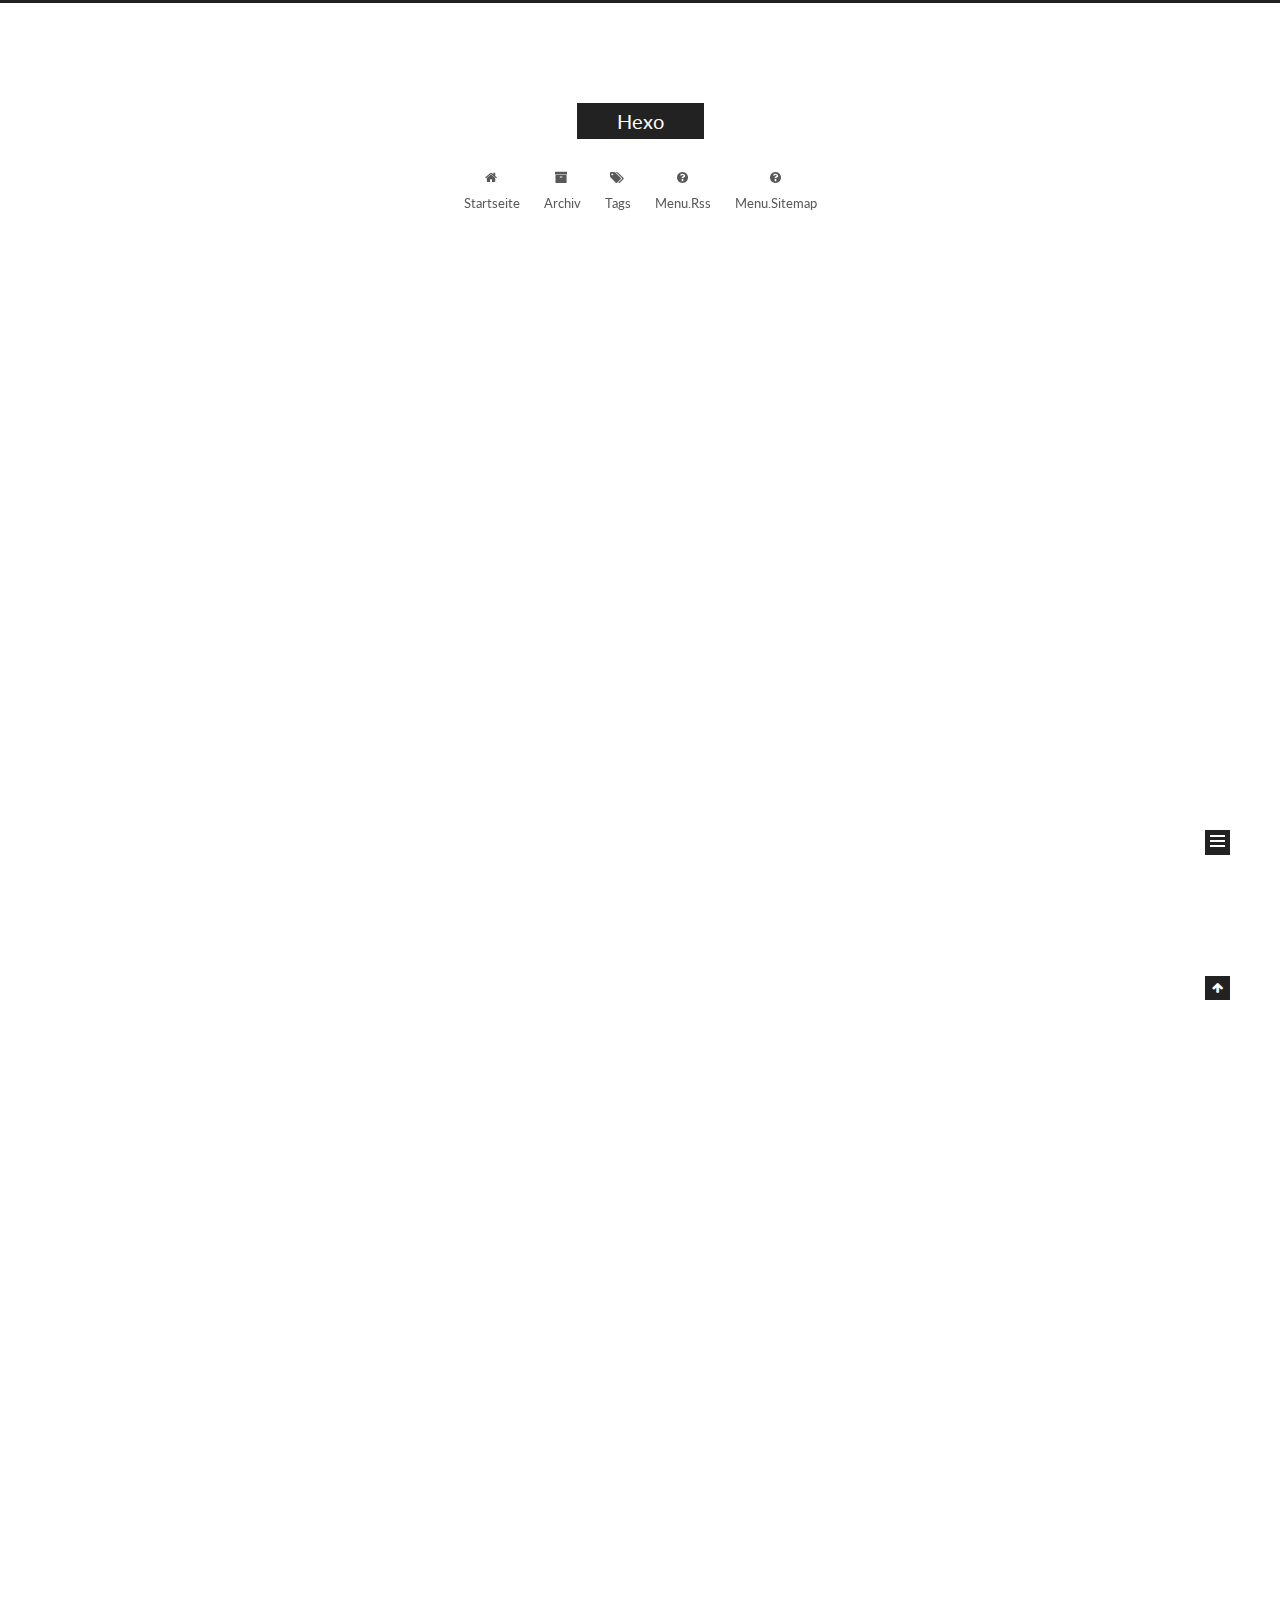
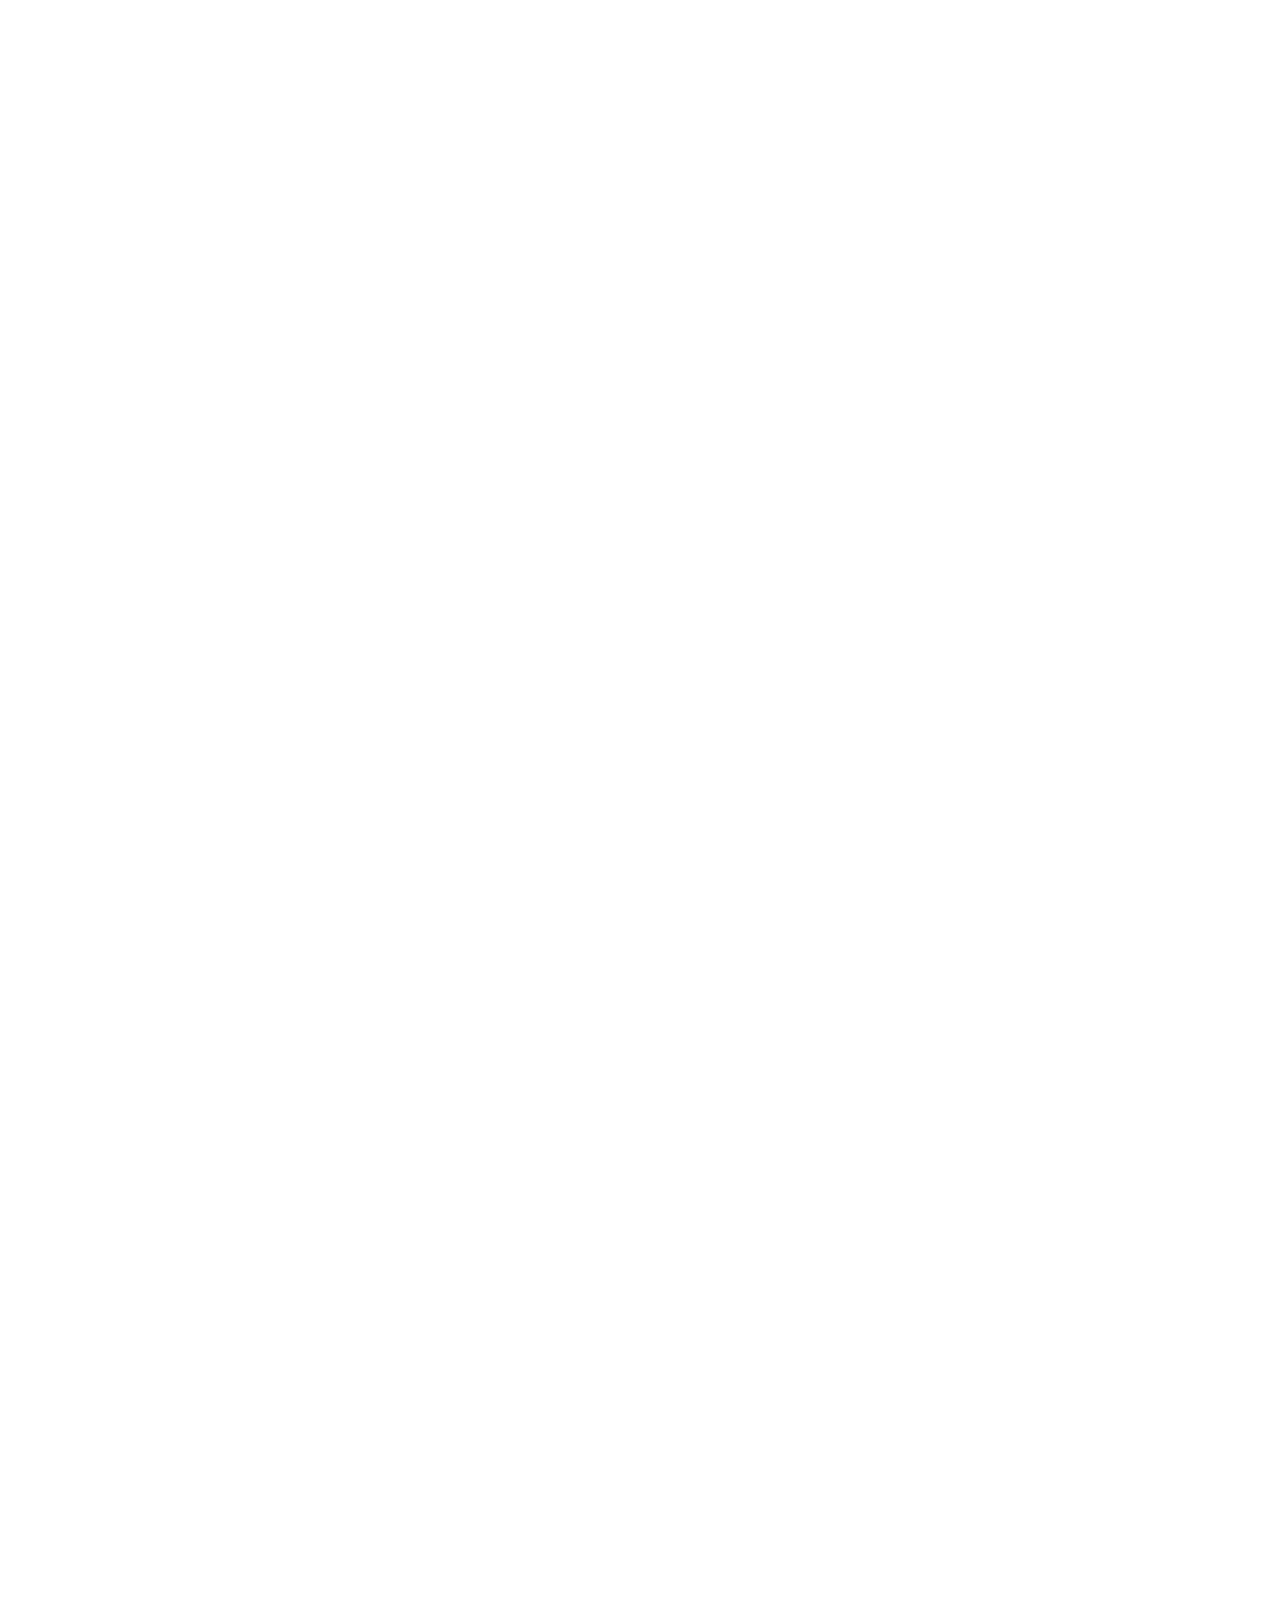
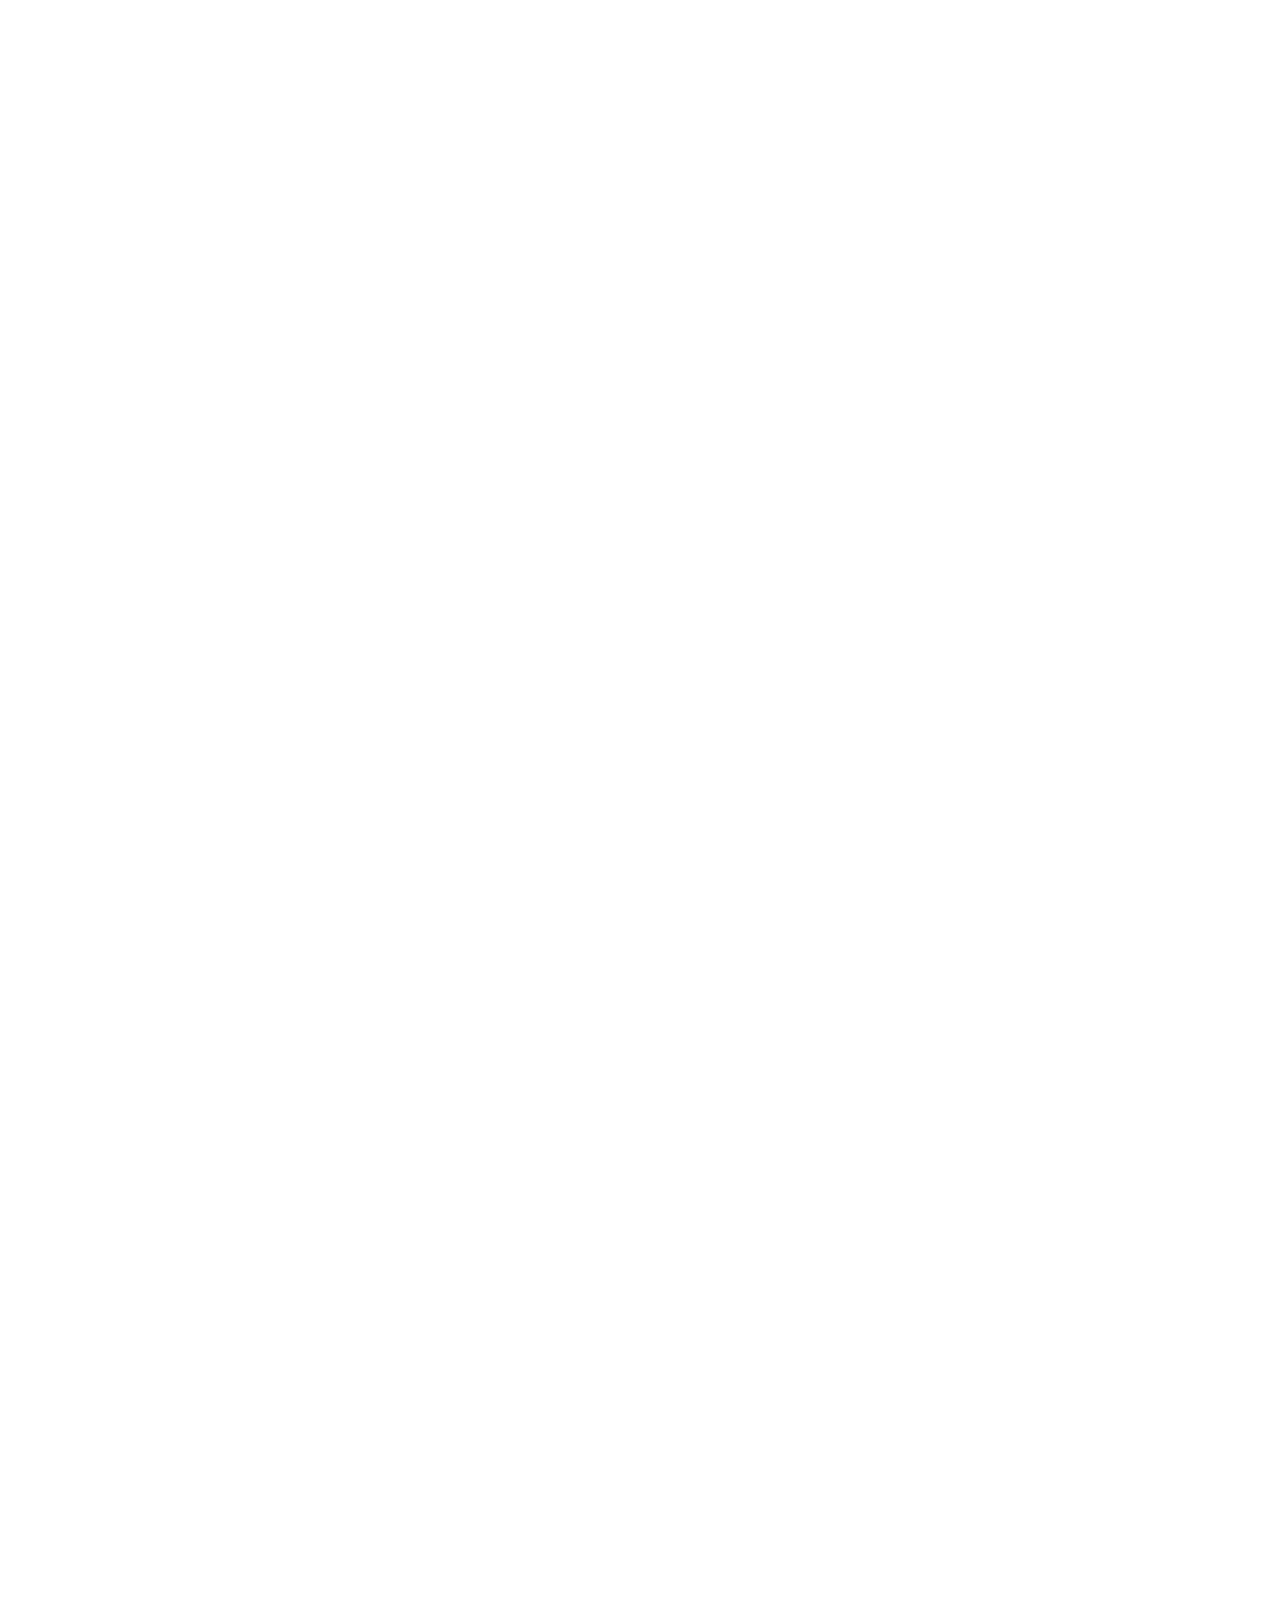
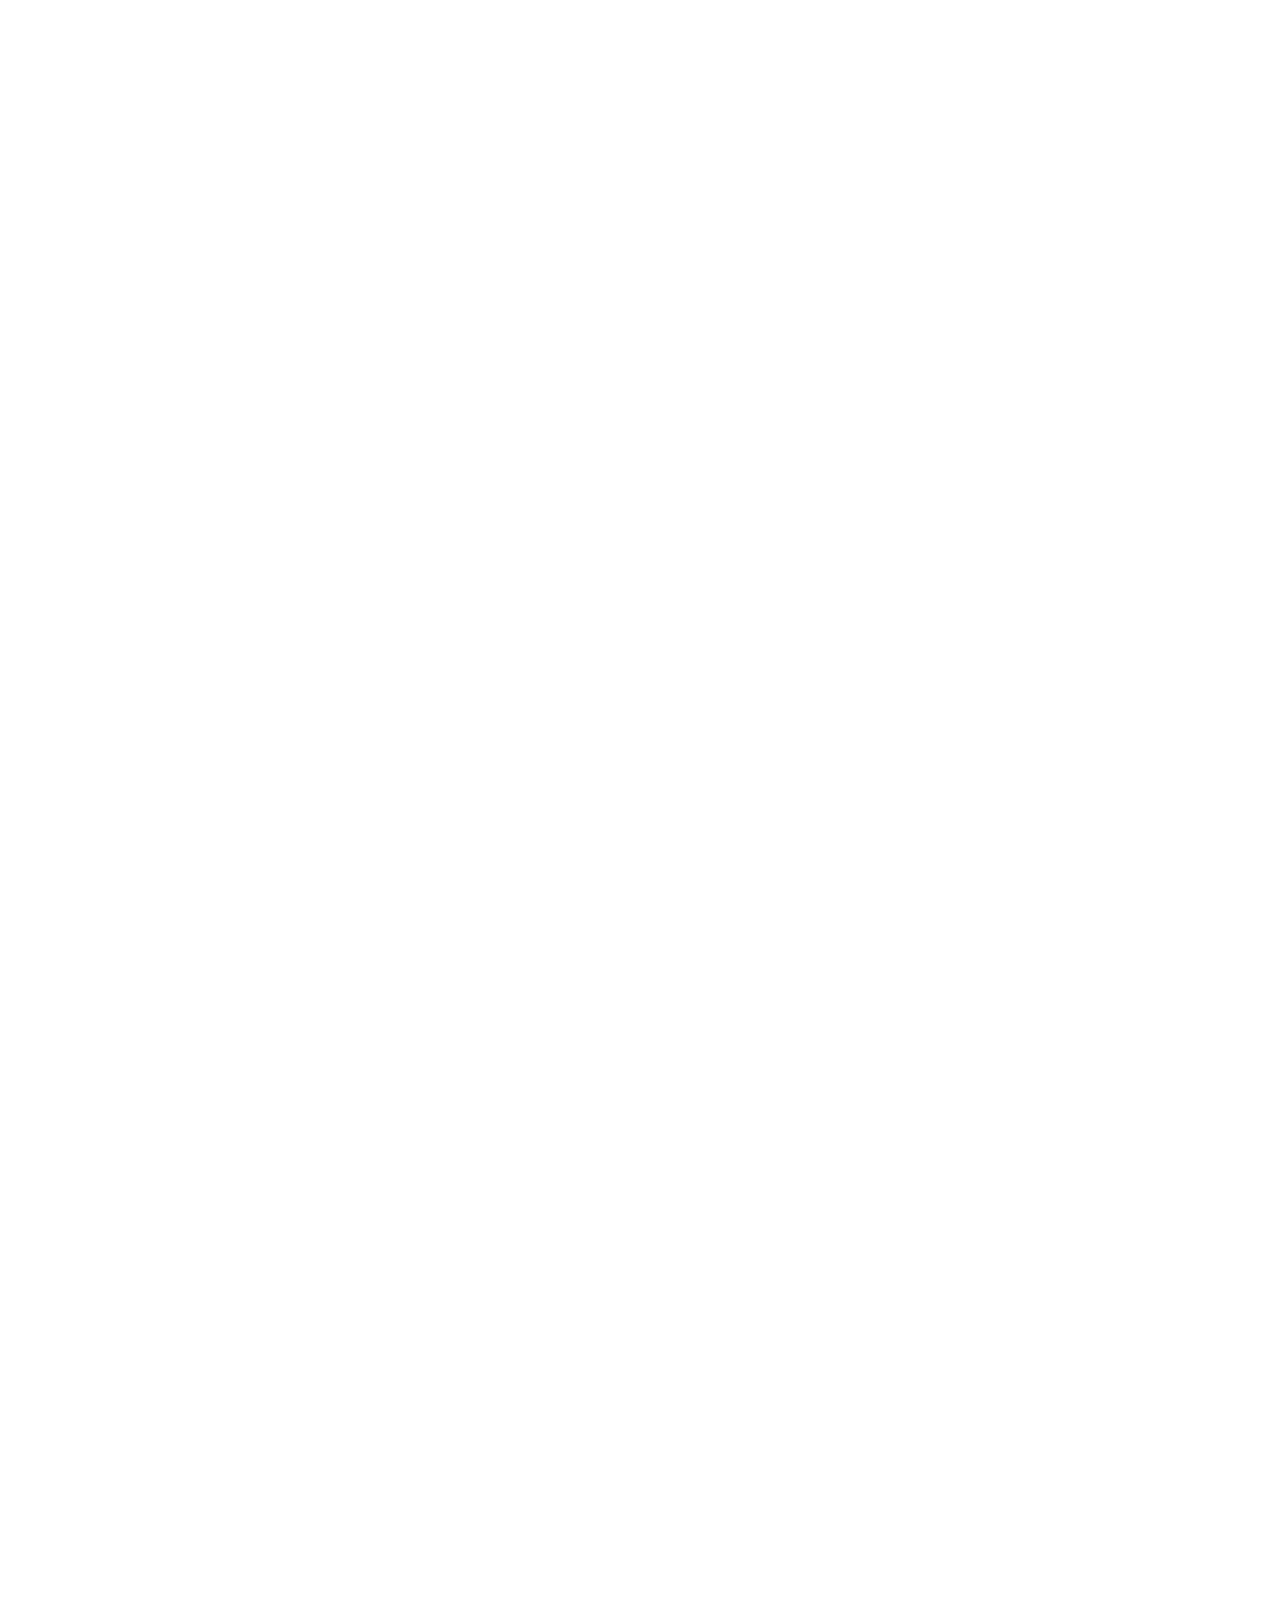
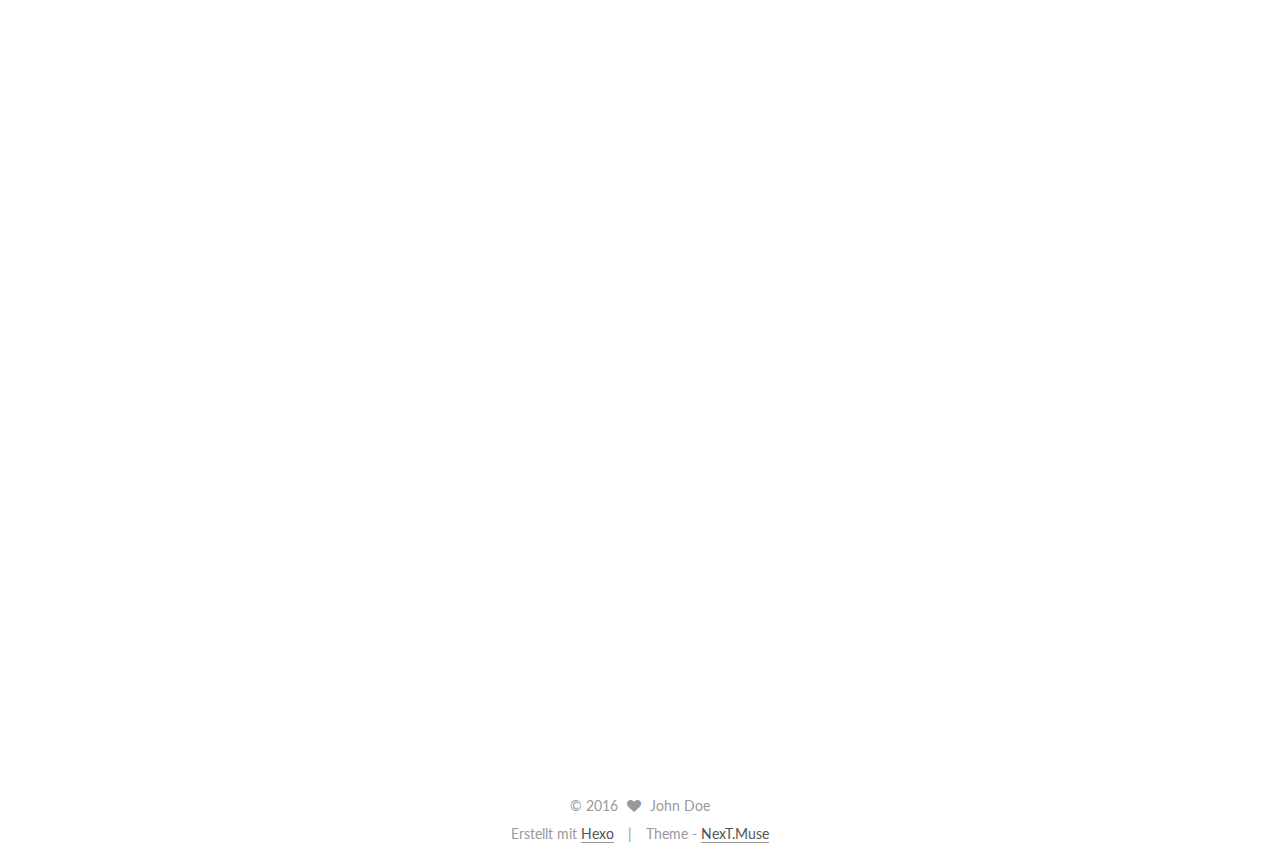
==== commit d3dd8d15: "Site updated: 2016-10-09 22:02:05" ====
--- a/index.html
+++ b/index.html
@@ -73,6 +73,8 @@
 
 
 
+
+  <link rel="alternate" href="/atom.xml" title="Hexo" type="application/atom+xml" />
 
 
 
@@ -196,6 +198,26 @@
           </a>
         </li>
       
+        
+        <li class="menu-item menu-item-rss">
+          <a href="/atom.xml" rel="section">
+            
+              <i class="menu-item-icon fa fa-fw fa-question-circle"></i> <br />
+            
+            menu.rss
+          </a>
+        </li>
+      
+        
+        <li class="menu-item menu-item-sitemap">
+          <a href="/sitemap.xml" rel="section">
+            
+              <i class="menu-item-icon fa fa-fw fa-question-circle"></i> <br />
+            
+            menu.sitemap
+          </a>
+        </li>
+      
 
       
     </ul>
@@ -213,6 +235,133 @@
           <div id="content" class="content">
             
   <section id="posts" class="posts-expand">
+    
+      
+
+  
+  
+
+  
+  
+  
+
+  <article class="post post-type-normal " itemscope itemtype="http://schema.org/Article">
+
+    
+      <header class="post-header">
+
+        
+        
+          <h1 class="post-title" itemprop="name headline">
+            
+            
+              
+                
+                <a class="post-title-link" href="/2016/10/09/emmet-study/" itemprop="url">
+                  emmet-study
+                </a>
+              
+            
+          </h1>
+        
+
+        <div class="post-meta">
+          <span class="post-time">
+            <span class="post-meta-item-icon">
+              <i class="fa fa-calendar-o"></i>
+            </span>
+            <span class="post-meta-item-text">Veröffentlicht am</span>
+            <time itemprop="dateCreated" datetime="2016-10-09T21:08:40+08:00" content="2016-10-09">
+              2016-10-09
+            </time>
+          </span>
+
+          
+
+          
+            
+          
+
+          
+
+          
+          
+
+          
+        </div>
+      </header>
+    
+
+
+    <div class="post-body" itemprop="articleBody">
+
+      
+      
+
+      
+        
+          
+            <h2 id="快速编写代码"><a href="#快速编写代码" class="headerlink" title="快速编写代码"></a>快速编写代码</h2><ul>
+<li><strong>初始化</strong></li>
+</ul>
+<p>! or html:5</p>
+<figure class="highlight html"><table><tr><td class="gutter"><pre><div class="line">1</div><div class="line">2</div><div class="line">3</div><div class="line">4</div><div class="line">5</div><div class="line">6</div><div class="line">7</div><div class="line">8</div><div class="line">9</div><div class="line">10</div><div class="line">11</div><div class="line">12</div></pre></td><td class="code"><pre><div class="line"><span class="meta">&lt;!DOCTYPE html&gt;</span></div><div class="line"><span class="tag">&lt;<span class="name">html</span> <span class="attr">lang</span>=<span class="string">"en"</span>&gt;</span></div><div class="line"><span class="tag">&lt;<span class="name">head</span>&gt;</span></div><div class="line">  <span class="tag">&lt;<span class="name">meta</span> <span class="attr">charset</span>=<span class="string">"UTF-8"</span>&gt;</span></div><div class="line">  <span class="tag">&lt;<span class="name">meta</span> <span class="attr">name</span>=<span class="string">"viewport"</span> <span class="attr">content</span>=<span class="string">"width=device-width, initial-scale=1.0"</span>&gt;</span></div><div class="line">  <span class="tag">&lt;<span class="name">meta</span> <span class="attr">http-equiv</span>=<span class="string">"X-UA-Compatible"</span> <span class="attr">content</span>=<span class="string">"ie=edge"</span>&gt;</span></div><div class="line">  <span class="tag">&lt;<span class="name">title</span>&gt;</span>Document<span class="tag">&lt;/<span class="name">title</span>&gt;</span></div><div class="line"><span class="tag">&lt;/<span class="name">head</span>&gt;</span></div><div class="line"><span class="tag">&lt;<span class="name">body</span>&gt;</span></div><div class="line"></div><div class="line"><span class="tag">&lt;/<span class="name">body</span>&gt;</span></div><div class="line"><span class="tag">&lt;/<span class="name">html</span>&gt;</span></div></pre></td></tr></table></figure>
+<ul>
+<li><strong>一键ID、class</strong></li>
+</ul>
+<p>div.class#id</p>
+<figure class="highlight html"><table><tr><td class="gutter"><pre><div class="line">1</div></pre></td><td class="code"><pre><div class="line"><span class="tag">&lt;<span class="name">div</span> <span class="attr">class</span>=<span class="string">"bar"</span> <span class="attr">id</span>=<span class="string">"foo"</span>&gt;</span><span class="tag">&lt;/<span class="name">div</span>&gt;</span></div></pre></td></tr></table></figure>
+<ul>
+<li><strong>嵌套</strong></li>
+</ul>
+<p>nav&gt;ul&gt;li</p>
+<figure class="highlight html"><table><tr><td class="gutter"><pre><div class="line">1</div><div class="line">2</div><div class="line">3</div><div class="line">4</div><div class="line">5</div></pre></td><td class="code"><pre><div class="line"><span class="tag">&lt;<span class="name">nav</span>&gt;</span></div><div class="line">    <span class="tag">&lt;<span class="name">ul</span>&gt;</span></div><div class="line">        <span class="tag">&lt;<span class="name">li</span>&gt;</span><span class="tag">&lt;/<span class="name">li</span>&gt;</span></div><div class="line">    <span class="tag">&lt;/<span class="name">ul</span>&gt;</span></div><div class="line"><span class="tag">&lt;/<span class="name">nav</span>&gt;</span></div></pre></td></tr></table></figure>
+<p>div+p+bq</p>
+<figure class="highlight html"><table><tr><td class="gutter"><pre><div class="line">1</div><div class="line">2</div><div class="line">3</div></pre></td><td class="code"><pre><div class="line"><span class="tag">&lt;<span class="name">div</span>&gt;</span><span class="tag">&lt;/<span class="name">div</span>&gt;</span></div><div class="line"><span class="tag">&lt;<span class="name">p</span>&gt;</span><span class="tag">&lt;/<span class="name">p</span>&gt;</span></div><div class="line"><span class="tag">&lt;<span class="name">blockquote</span>&gt;</span><span class="tag">&lt;/<span class="name">blockquote</span>&gt;</span></div></pre></td></tr></table></figure>
+<p>div+div&gt;p&gt;span+em^bq</p>
+<figure class="highlight html"><table><tr><td class="gutter"><pre><div class="line">1</div><div class="line">2</div><div class="line">3</div><div class="line">4</div><div class="line">5</div></pre></td><td class="code"><pre><div class="line"><span class="tag">&lt;<span class="name">div</span>&gt;</span><span class="tag">&lt;/<span class="name">div</span>&gt;</span></div><div class="line"><span class="tag">&lt;<span class="name">div</span>&gt;</span></div><div class="line">    <span class="tag">&lt;<span class="name">p</span>&gt;</span><span class="tag">&lt;<span class="name">span</span>&gt;</span><span class="tag">&lt;/<span class="name">span</span>&gt;</span><span class="tag">&lt;<span class="name">em</span>&gt;</span><span class="tag">&lt;/<span class="name">em</span>&gt;</span><span class="tag">&lt;/<span class="name">p</span>&gt;</span></div><div class="line"><span class="tag">&lt;/<span class="name">div</span>&gt;</span></div><div class="line"><span class="tag">&lt;<span class="name">blockquote</span>&gt;</span><span class="tag">&lt;/<span class="name">blockquote</span>&gt;</span></div></pre></td></tr></table></figure>
+<ul>
+<li><strong>分组</strong></li>
+</ul>
+<p>(.foo&gt;h1)+(.bar&gt;h2)</p>
+<figure class="highlight html"><table><tr><td class="gutter"><pre><div class="line">1</div><div class="line">2</div><div class="line">3</div><div class="line">4</div><div class="line">5</div><div class="line">6</div></pre></td><td class="code"><pre><div class="line"><span class="tag">&lt;<span class="name">div</span> <span class="attr">class</span>=<span class="string">"foo"</span>&gt;</span>  </div><div class="line">  <span class="tag">&lt;<span class="name">h1</span>&gt;</span><span class="tag">&lt;/<span class="name">h1</span>&gt;</span>  </div><div class="line"><span class="tag">&lt;/<span class="name">div</span>&gt;</span>  </div><div class="line"><span class="tag">&lt;<span class="name">div</span> <span class="attr">class</span>=<span class="string">"bar"</span>&gt;</span>  </div><div class="line">  <span class="tag">&lt;<span class="name">h2</span>&gt;</span><span class="tag">&lt;/<span class="name">h2</span>&gt;</span>  </div><div class="line"><span class="tag">&lt;/<span class="name">div</span>&gt;</span></div></pre></td></tr></table></figure>
+<ul>
+<li><strong>定义多个元素</strong></li>
+</ul>
+<p>ul&gt;li*3</p>
+<figure class="highlight html"><table><tr><td class="gutter"><pre><div class="line">1</div><div class="line">2</div><div class="line">3</div><div class="line">4</div><div class="line">5</div></pre></td><td class="code"><pre><div class="line"><span class="tag">&lt;<span class="name">ul</span>&gt;</span>  </div><div class="line">  <span class="tag">&lt;<span class="name">li</span>&gt;</span><span class="tag">&lt;/<span class="name">li</span>&gt;</span>  </div><div class="line">  <span class="tag">&lt;<span class="name">li</span>&gt;</span><span class="tag">&lt;/<span class="name">li</span>&gt;</span>  </div><div class="line">  <span class="tag">&lt;<span class="name">li</span>&gt;</span><span class="tag">&lt;/<span class="name">li</span>&gt;</span>  </div><div class="line"><span class="tag">&lt;/<span class="name">ul</span>&gt;</span></div></pre></td></tr></table></figure>
+<ul>
+<li><strong>定义多个带属性的元素</strong></li>
+</ul>
+<p>ul&gt;li.item$*5</p>
+<figure class="highlight html"><table><tr><td class="gutter"><pre><div class="line">1</div><div class="line">2</div><div class="line">3</div><div class="line">4</div><div class="line">5</div><div class="line">6</div><div class="line">7</div></pre></td><td class="code"><pre><div class="line"><span class="tag">&lt;<span class="name">ul</span>&gt;</span></div><div class="line">    <span class="tag">&lt;<span class="name">li</span> <span class="attr">class</span>=<span class="string">"item1"</span>&gt;</span><span class="tag">&lt;/<span class="name">li</span>&gt;</span></div><div class="line">    <span class="tag">&lt;<span class="name">li</span> <span class="attr">class</span>=<span class="string">"item2"</span>&gt;</span><span class="tag">&lt;/<span class="name">li</span>&gt;</span></div><div class="line">    <span class="tag">&lt;<span class="name">li</span> <span class="attr">class</span>=<span class="string">"item3"</span>&gt;</span><span class="tag">&lt;/<span class="name">li</span>&gt;</span></div><div class="line">    <span class="tag">&lt;<span class="name">li</span> <span class="attr">class</span>=<span class="string">"item4"</span>&gt;</span><span class="tag">&lt;/<span class="name">li</span>&gt;</span></div><div class="line">    <span class="tag">&lt;<span class="name">li</span> <span class="attr">class</span>=<span class="string">"item5"</span>&gt;</span><span class="tag">&lt;/<span class="name">li</span>&gt;</span></div><div class="line"><span class="tag">&lt;/<span class="name">ul</span>&gt;</span></div></pre></td></tr></table></figure>
+
+          
+        
+      
+    </div>
+
+    <div>
+      
+    </div>
+
+    <div>
+      
+    </div>
+
+    <footer class="post-footer">
+      
+
+      
+
+      
+      
+        <div class="post-eof"></div>
+      
+    </footer>
+  </article>
+
+
     
       
 
@@ -627,7 +776,7 @@
         <nav class="site-state motion-element">
           <div class="site-state-item site-state-posts">
             <a href="/archives">
-              <span class="site-state-item-count">3</span>
+              <span class="site-state-item-count">4</span>
               <span class="site-state-item-name">Artikel</span>
             </a>
           </div>
@@ -638,6 +787,13 @@
 
         </nav>
 
+        
+          <div class="feed-link motion-element">
+            <a href="/atom.xml" rel="alternate">
+              <i class="fa fa-rss"></i>
+              RSS
+            </a>
+          </div>
         
 
         <div class="links-of-author motion-element">
--- a/css/main.css
+++ b/css/main.css
@@ -1548,7 +1548,7 @@
   width: 4px;
   height: 4px;
   border-radius: 50%;
-  background: #7d70ff;
+  background: #b1ff04;
 }
 .links-of-blogroll {
   font-size: 13px;
